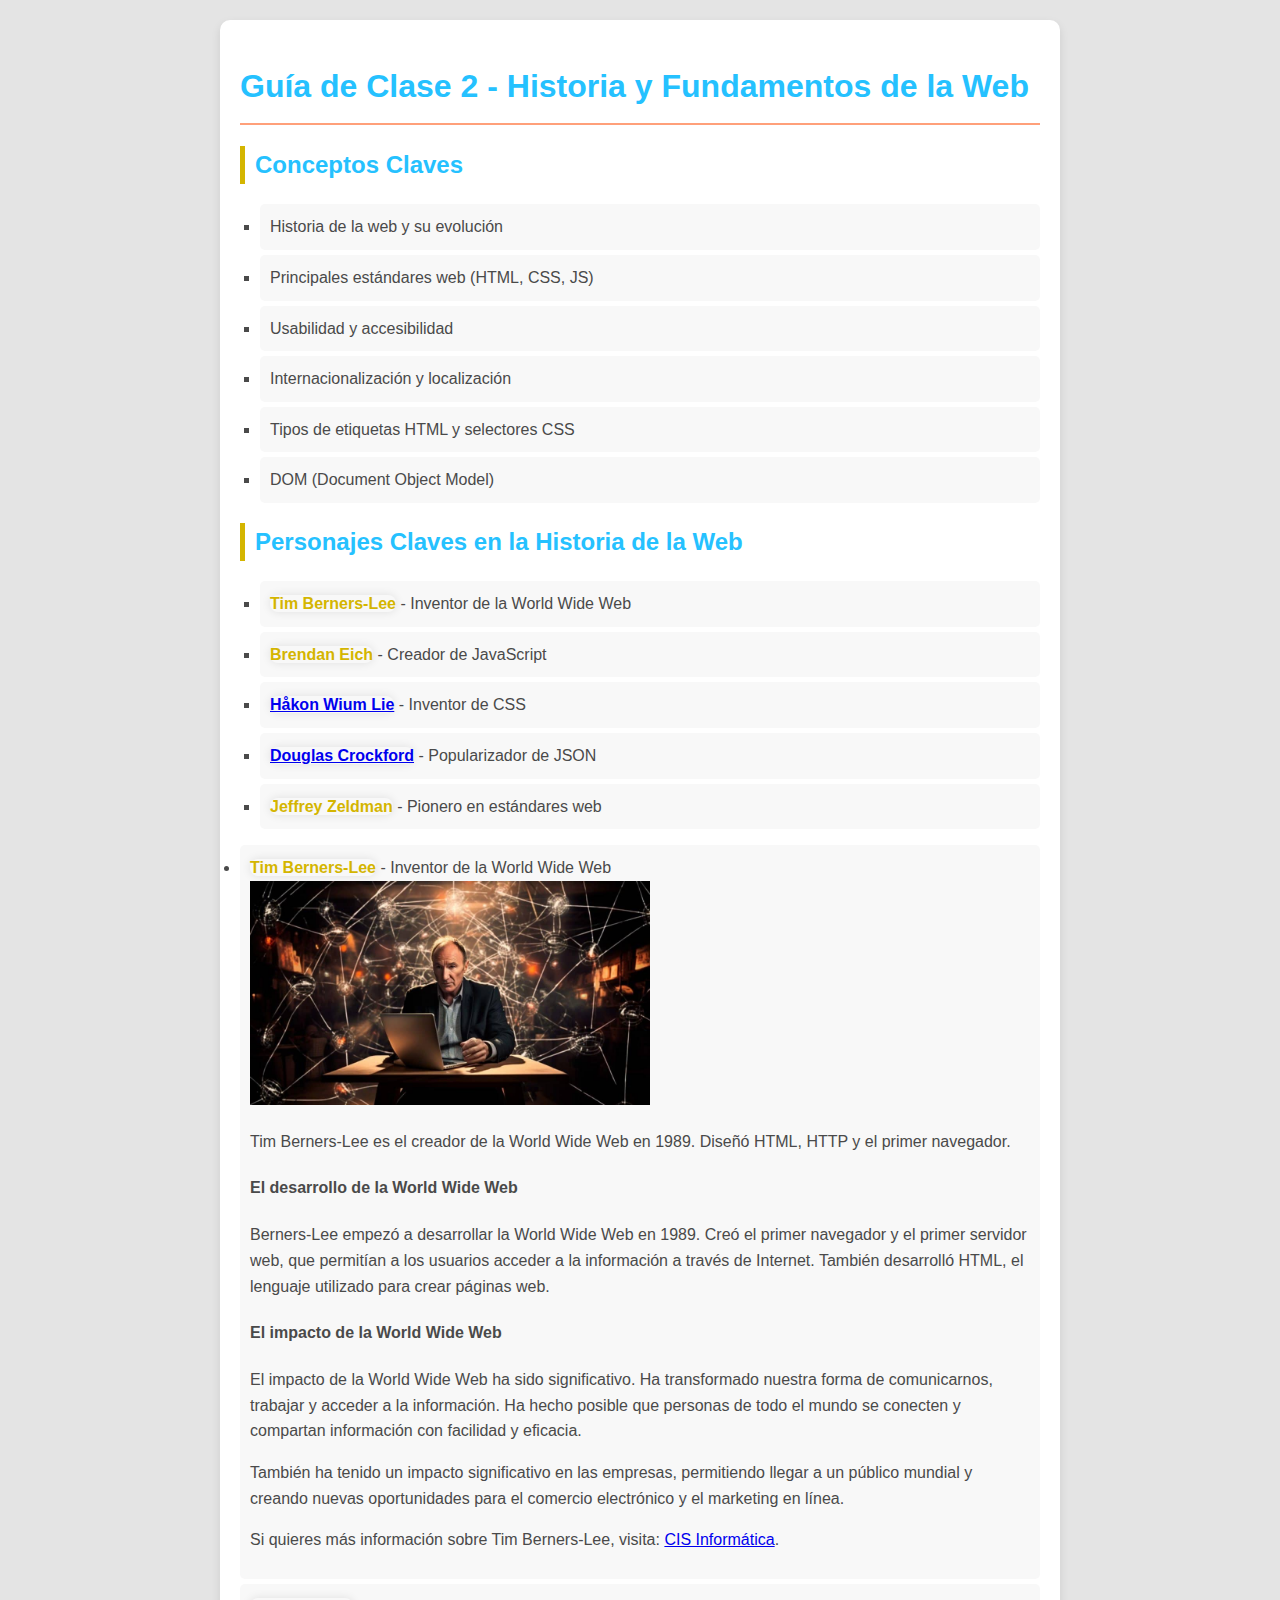
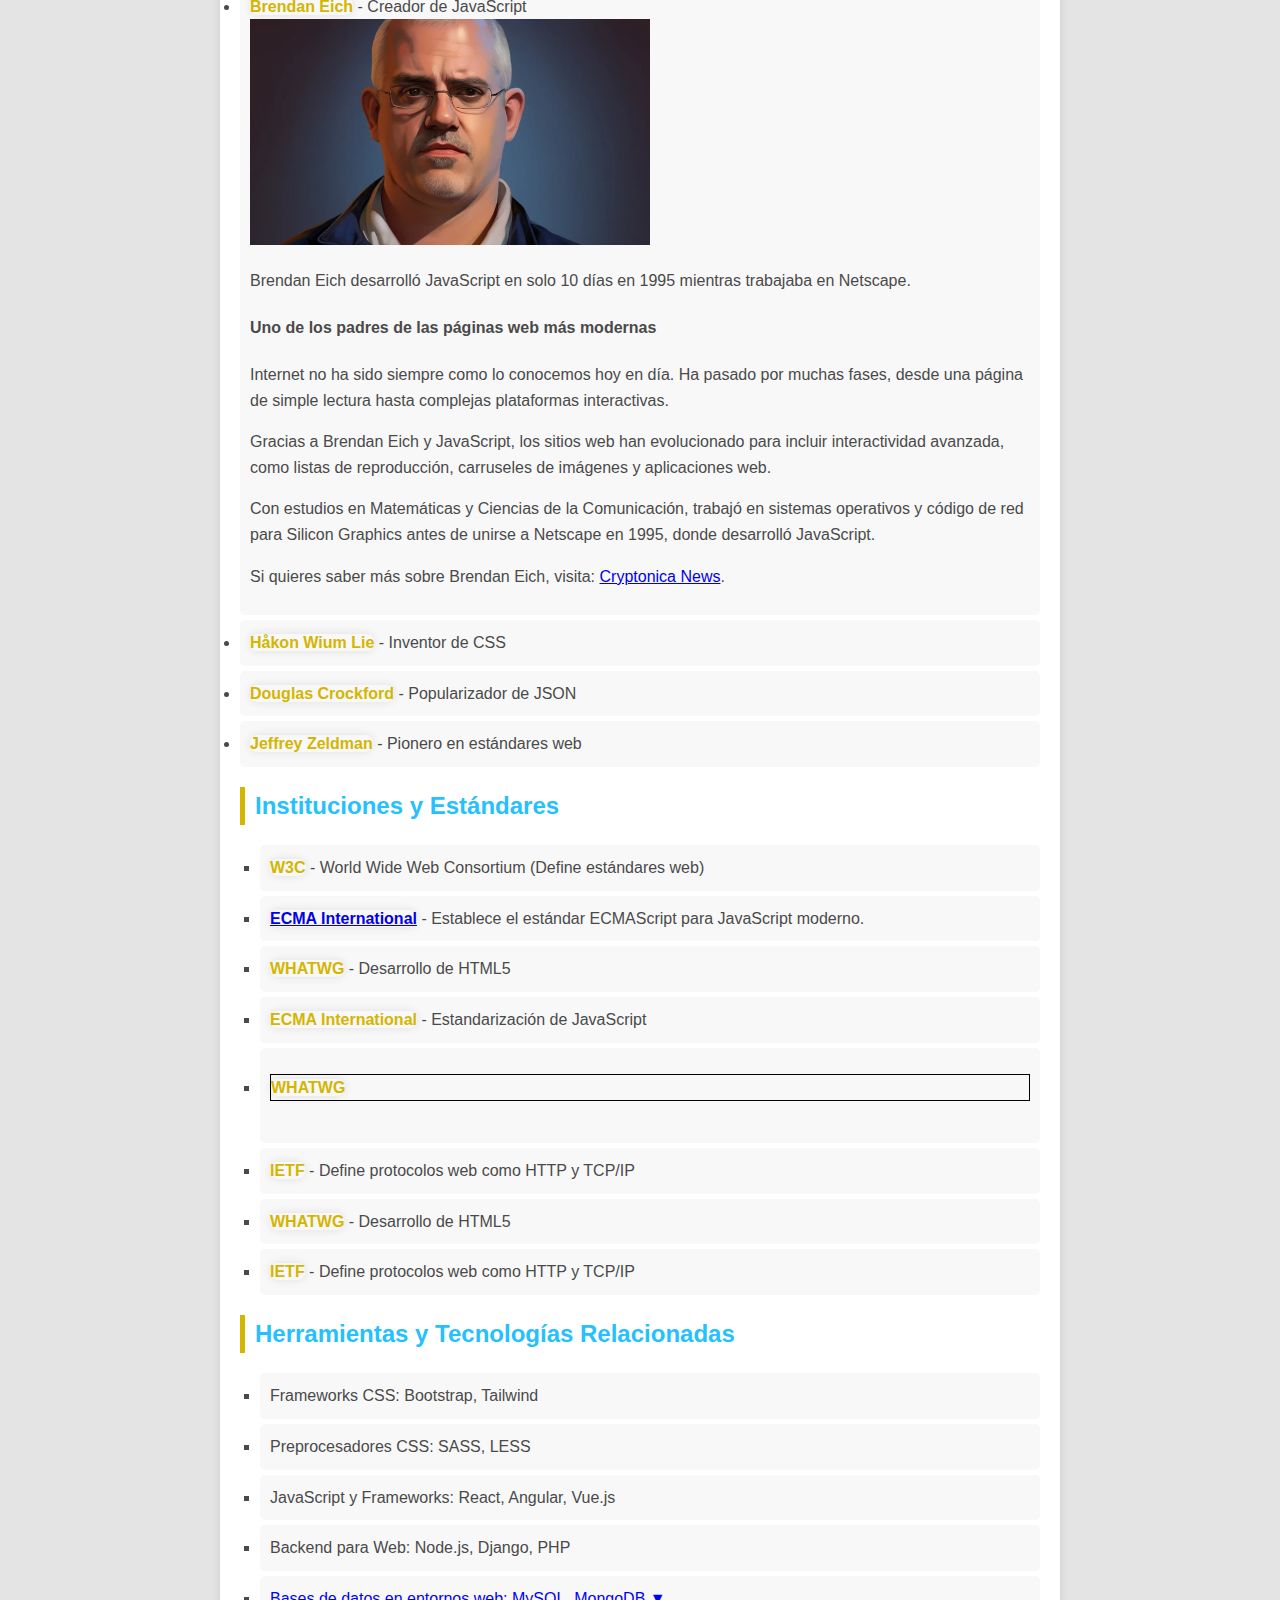
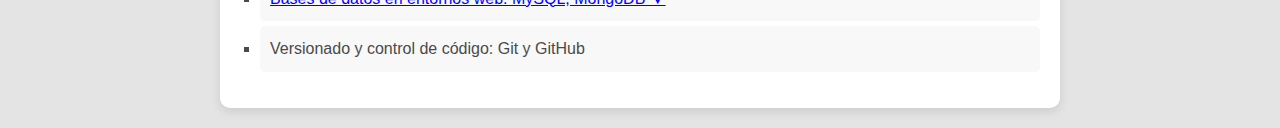
==== index.html @ 880fc6cf "Merge branch 'main' into rama-john" ====
<!DOCTYPE html>
<html lang="es">

<head>
    <meta charset="UTF-8">
    <meta name="viewport" content="width=device-width, initial-scale=1.0">
    <title>Guía de Clase 2 - Historia y Fundamentos de la Web</title>
    <link rel="stylesheet" href="styles.css">
    <script>
        function toggleInfo() {
            var info = document.getElementById("db-info");
            if (info.style.display === "none" || info.style.display === "") {
                info.style.display = "block";
            } else {
                info.style.display = "none";
            }
        }
    </script>
    <style>
        .toggle-button {
            cursor: pointer;
            color: blue;
            text-decoration: underline;
        }
        #db-info {
            display: none;
            margin-top: 10px;
            padding: 10px;
            border: 1px solid #ccc;
            background-color: #f9f9f9;
        }
    </style>
</head>

<body>
    <div class="container">
        <h1>Guía de Clase 2 - Historia y Fundamentos de la Web</h1>


        <h2>Conceptos Claves</h2>
        <ul>
            <li>Historia de la web y su evolución</li>
            <li>Principales estándares web (HTML, CSS, JS)</li>
            <li>Usabilidad y accesibilidad</li>
            <li>Internacionalización y localización</li>
            <li>Tipos de etiquetas HTML y selectores CSS</li>
            <li>DOM (Document Object Model)</li>
        </ul>

        <h2>Personajes Claves en la Historia de la Web</h2>
        <ul>

            <li><strong>Tim Berners-Lee</strong> - Inventor de la World Wide Web</li>
            <li><strong>Brendan Eich</strong> - Creador de JavaScript</li>
            <li><strong><a href="HaakonWiumLie.html">Håkon Wium Lie</a></strong> - Inventor de CSS</li>
            <li><strong><a href="DouglasCrockford.html">Douglas Crockford</a></strong> - Popularizador de JSON</li>
            <li><strong>Jeffrey Zeldman</strong> - Pionero en estándares web</li>
        </ul>

            <li>
                <strong>Tim Berners-Lee</strong> - Inventor de la World Wide Web  
                <br>
                <img src="tim.jpg" alt="Foto de Tim Berners-Lee" width="400">
                <p>Tim Berners-Lee es el creador de la World Wide Web en 1989. Diseñó HTML, HTTP y el primer navegador.</p>
                <h4>El desarrollo de la World Wide Web</h4>
                <p>Berners-Lee empezó a desarrollar la World Wide Web en 1989. Creó el primer navegador y el primer servidor web, que permitían a los usuarios acceder a la información a través de Internet. También desarrolló HTML, el lenguaje utilizado para crear páginas web.</p>
                <h4>El impacto de la World Wide Web</h4>
                <p>El impacto de la World Wide Web ha sido significativo. Ha transformado nuestra forma de comunicarnos, trabajar y acceder a la información. Ha hecho posible que personas de todo el mundo se conecten y compartan información con facilidad y eficacia.</p>
                <p>También ha tenido un impacto significativo en las empresas, permitiendo llegar a un público mundial y creando nuevas oportunidades para el comercio electrónico y el marketing en línea.</p>
                <p>Si quieres más información sobre Tim Berners-Lee, visita: 
                    <a href="https://www.cisinformatica.cat/es/tim-berners-lee-que-invento/#:~:text=Berners%2DLee%20empez%C3%B3%20a%20desarrollar,utilizado%20para%20crear%20p%C3%A1ginas%20web." target="_blank">CIS Informática</a>.
                </p>
            </li>
            
            <li>
                <strong>Brendan Eich</strong> - Creador de JavaScript  
                <br>
                <img src="Brendan.webp" alt="Foto de Brendan Eich" width="400">
                <p>Brendan Eich desarrolló JavaScript en solo 10 días en 1995 mientras trabajaba en Netscape.</p>
                <h4>Uno de los padres de las páginas web más modernas</h4>
                <p>Internet no ha sido siempre como lo conocemos hoy en día. Ha pasado por muchas fases, desde una página de simple lectura hasta complejas plataformas interactivas.</p>
                <p>Gracias a Brendan Eich y JavaScript, los sitios web han evolucionado para incluir interactividad avanzada, como listas de reproducción, carruseles de imágenes y aplicaciones web.</p>
                <p>Con estudios en Matemáticas y Ciencias de la Comunicación, trabajó en sistemas operativos y código de red para Silicon Graphics antes de unirse a Netscape en 1995, donde desarrolló JavaScript.</p>
                <p>Si quieres saber más sobre Brendan Eich, visita: 
                    <a href="https://cryptonica.news/es/people/eich-brendan" target="_blank">Cryptonica News</a>.
                </p>
            </li>
            
            <li><strong>Håkon Wium Lie</strong> - Inventor de CSS</li>
            <li><strong>Douglas Crockford</strong> - Popularizador de JSON</li>
            <li><strong>Jeffrey Zeldman</strong> - Pionero en estándares web</li>
        </ul>
        
        
        <h2>Instituciones y Estándares</h2>
        <ul>
            <li><strong>W3C</strong> - World Wide Web Consortium (Define estándares web)</li>

            <li>
                <strong><a href="EcmaInternational.html" target="_blank">ECMA International</a></strong> - Establece el estándar ECMAScript para JavaScript moderno.
            </li>
            <li><strong>WHATWG</strong> - Desarrollo de HTML5</li>

            <li><strong>ECMA International</strong> - Estandarización de JavaScript</li>

            <li>
                <p class="title"><strong>WHATWG</strong></p>
                <p class="content">
                    The Web Hypertext Application Technology Working Group (WHATWG) is a community of people interested in evolving HTML and related technologies. The WHATWG was founded by individuals from Apple Inc., the Mozilla Foundation and Opera Software, leading web browser vendors in 2004.[2][3]
                    WHATWG is responsible for maintaining multiple web-related technical standards, including the specifications for the HyperText Markup Language (HTML) and the Document Object Model (DOM).[4][5] The central organizational membership and control of WHATWG – its "Steering Group" – consists of Apple, Mozilla, Google, and Microsoft. WHATWG community members work with the editor of the specifications to ensure correct implementation.[6]
                    <a href="https://en.wikipedia.org/wiki/WHATWG">Para mas informacion ingrese aqui</a>
                </p>
            </li>

            <li><strong>IETF</strong> - Define protocolos web como HTTP y TCP/IP</li>
            <li><strong>WHATWG</strong> - Desarrollo de HTML5</li>
            <li><a href="IETF_Ale_Rojas.html"></a><strong>IETF</strong> - Define protocolos web como HTTP y TCP/IP</li>

        </ul>

        <h2>Herramientas y Tecnologías Relacionadas</h2>
        <ul>
            <li>Frameworks CSS: Bootstrap, Tailwind</li>
            <li>Preprocesadores CSS: SASS, LESS</li>
            <li>JavaScript y Frameworks: React, Angular, Vue.js</li>
            <li>Backend para Web: Node.js, Django, PHP</li>
            <li>
                <span class="toggle-button" onclick="toggleInfo()">Bases de datos en entornos web: MySQL, MongoDB ▼</span>
                <div id="db-info">
                    <p><strong>MySQL:</strong> Sistema de gestión de bases de datos relacional. Más información en: <a href="https://es.wikipedia.org/wiki/Base_de_datos_relacional" target="_blank">MySQL</a></p>
                    <p><strong>MongoDB:</strong> Base de datos NoSQL orientada a documentos. Más información en: <a href="https://es.wikipedia.org/wiki/NoSQL" target="_blank">MongoDB</a></p>
                </div>
            </li>
            <li>Versionado y control de código: Git y GitHub</li>
        </ul>
    </div>
    <script src="index.js"></script>
</body>

</html>
---- styles.css ----
:root {
    --primary-color: #25c1ff; 
    --secondary-color: #FFA07A; 
    --background-color: #e4e4e4; 
    --text-color: #4A4A4A; 
    --accent-color: #d4b500;
}

body {
    font-family: 'Arial', sans-serif;
    background-color: var(--background-color);
    color: var(--text-color);
    margin: 0;
    padding: 0;
    line-height: 1.6;

}

=======
    margin: 20px;
    padding: 20px;
    background-color: #f4f4f4;
    text-align: center;
}

h1, h2, h3 {
    color: #333;
    transition: color 0.3s ease-in-out;
}

h2:hover {
    color: #007BFF;
}

.container {
    max-width: 800px;
    margin: 20px auto;
    padding: 20px;

    background: white;
    border-radius: 10px;
    box-shadow: 0 4px 10px rgba(0, 0, 0, 0.1);
}

h1, h2 {
    color: var(--primary-color);
}

h1 {
    border-bottom: 2px solid var(--secondary-color);
    padding-bottom: 10px;
}

h2 {
    margin-top: 20px;
    border-left: 5px solid var(--accent-color);
    padding-left: 10px;
}

ul {
    list-style-type: none;
    padding: 0;
}

li {
    background: #f8f8f8;
    margin: 5px 0;
    padding: 10px;
    border-radius: 5px;
    transition: background 0.3s;
}

li:hover {
    background: var(--primary-color);
    color: white;
}

strong {
    color: var(--accent-color);
    border-radius: 8px;
    box-shadow: 0 0 10px rgba(0, 0, 0, 0.1);
    text-align: left;
}

ul {
    list-style-type: square;
    padding-left: 20px;
}

code {
    background: #eaeaea;
    padding: 2px 5px;
    border-radius: 3px;
}


.title {
    border: 1px solid black;
}

.content {
    max-height: 0;
    transition: max-height 0.15s ease-out;
    overflow: hidden;
}

.title:hover .content {
    max-height: 500px;
    transition: max-height 0.25s ease-in;
}
=======
img {
    max-width: 100%;
    height: auto;
    border-radius: 8px;
    transition: transform 0.3s ease-in-out;
}

img:hover {
    transform: scale(1.1);
}

button {
    background-color: #007BFF;
    color: white;
    border: none;
    padding: 10px 15px;
    border-radius: 5px;
    cursor: pointer;
    transition: background-color 0.3s;
}

button:hover {
    background-color: #0056b3;
}
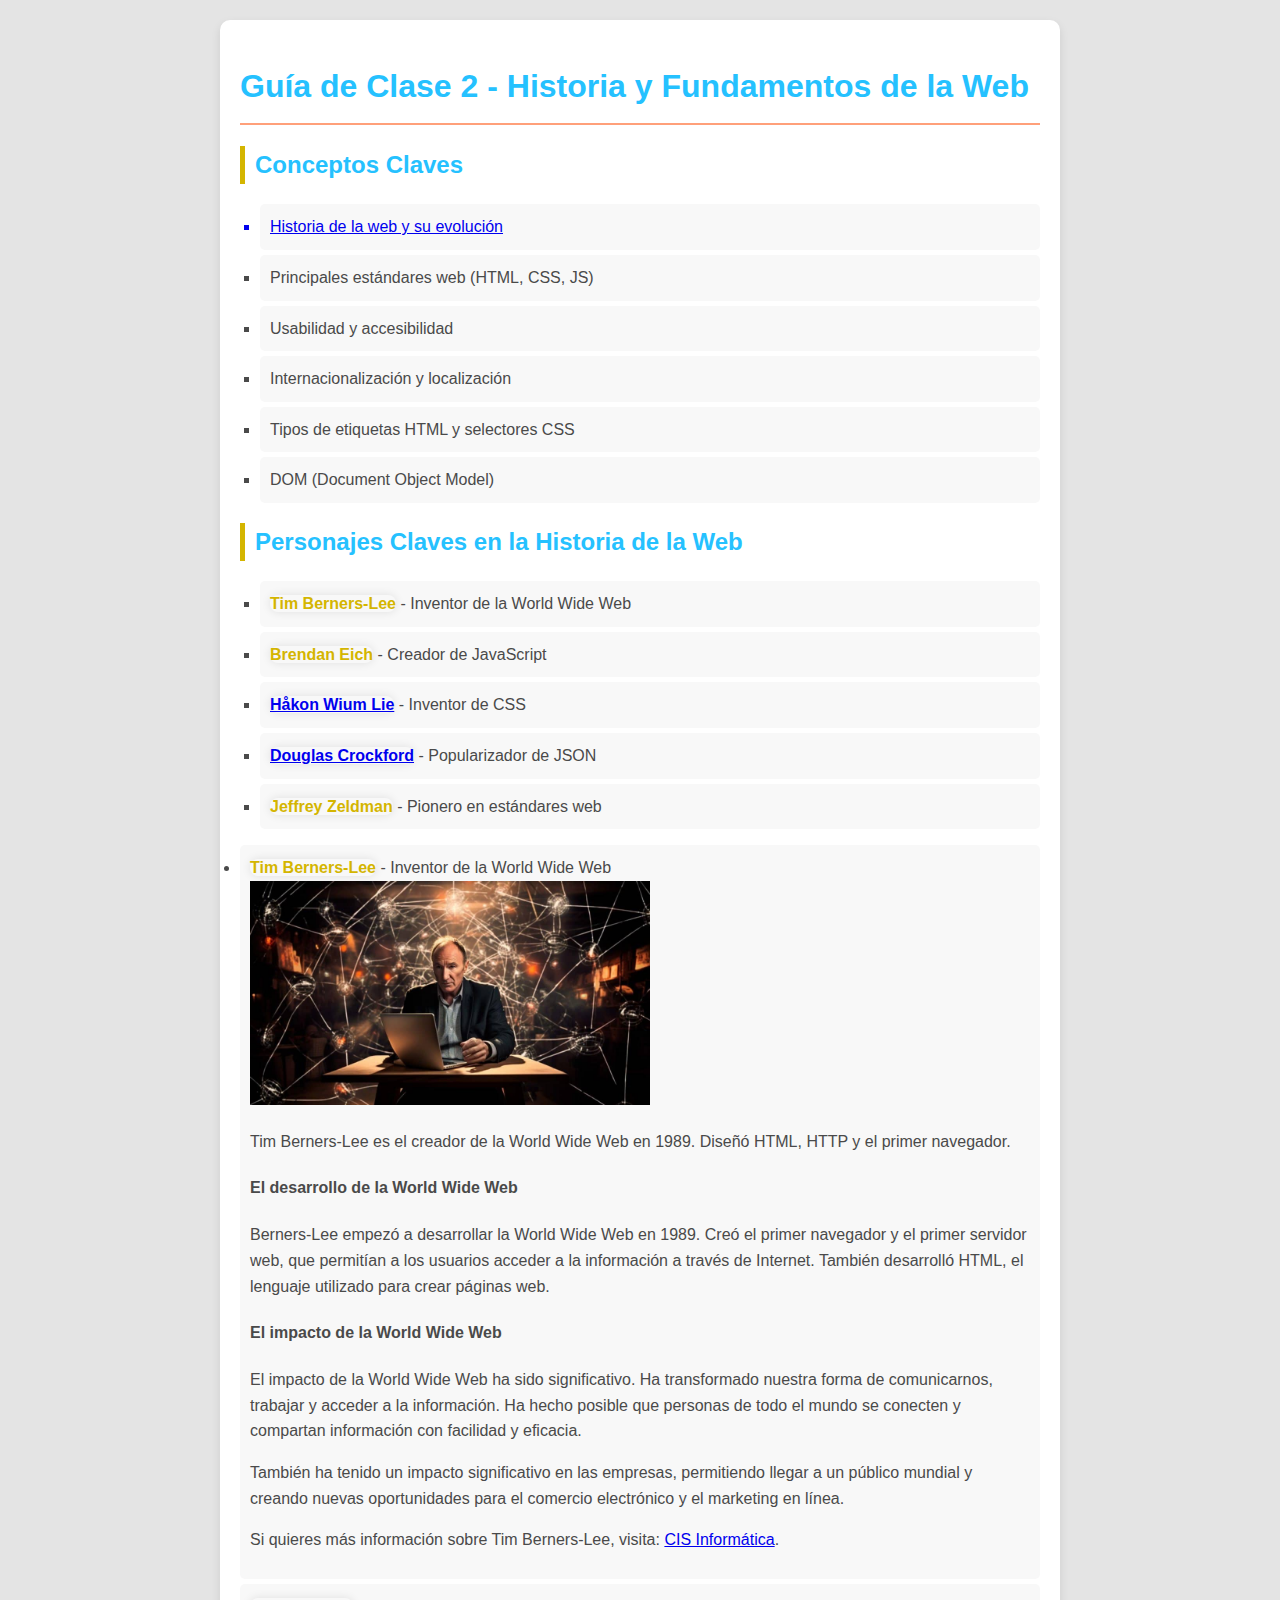
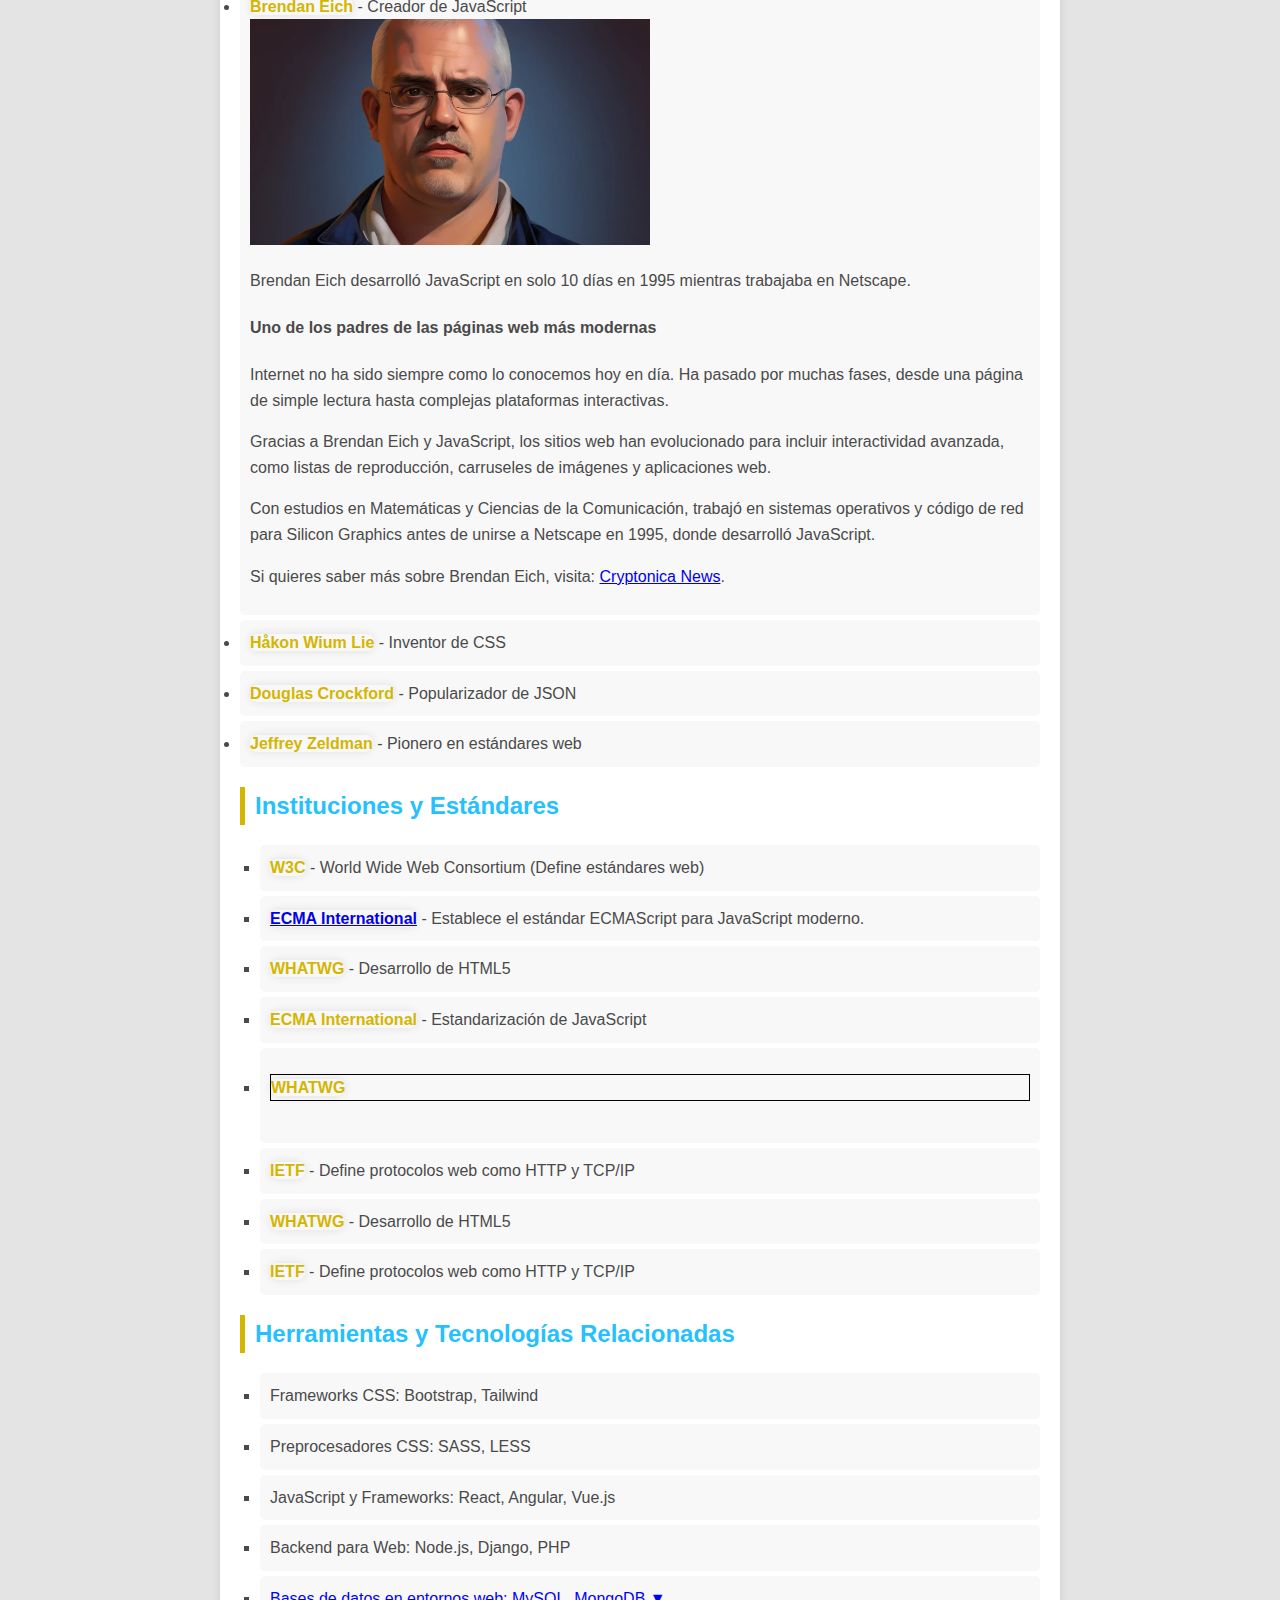
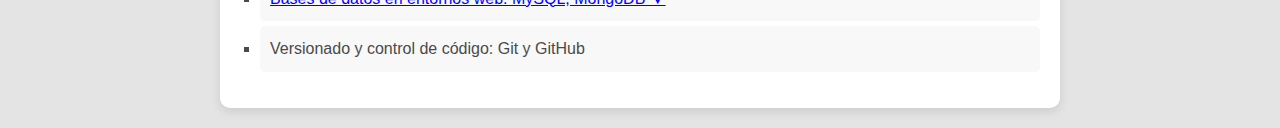
==== commit 1e1274de: "Merge pull request #11 from PW1-2025/jgbranch" ====
--- a/index.html
+++ b/index.html
@@ -39,7 +39,7 @@
 
         <h2>Conceptos Claves</h2>
         <ul>
-            <li>Historia de la web y su evolución</li>
+            <a href="./historia-web.html"><li>Historia de la web y su evolución</li></a>
             <li>Principales estándares web (HTML, CSS, JS)</li>
             <li>Usabilidad y accesibilidad</li>
             <li>Internacionalización y localización</li>
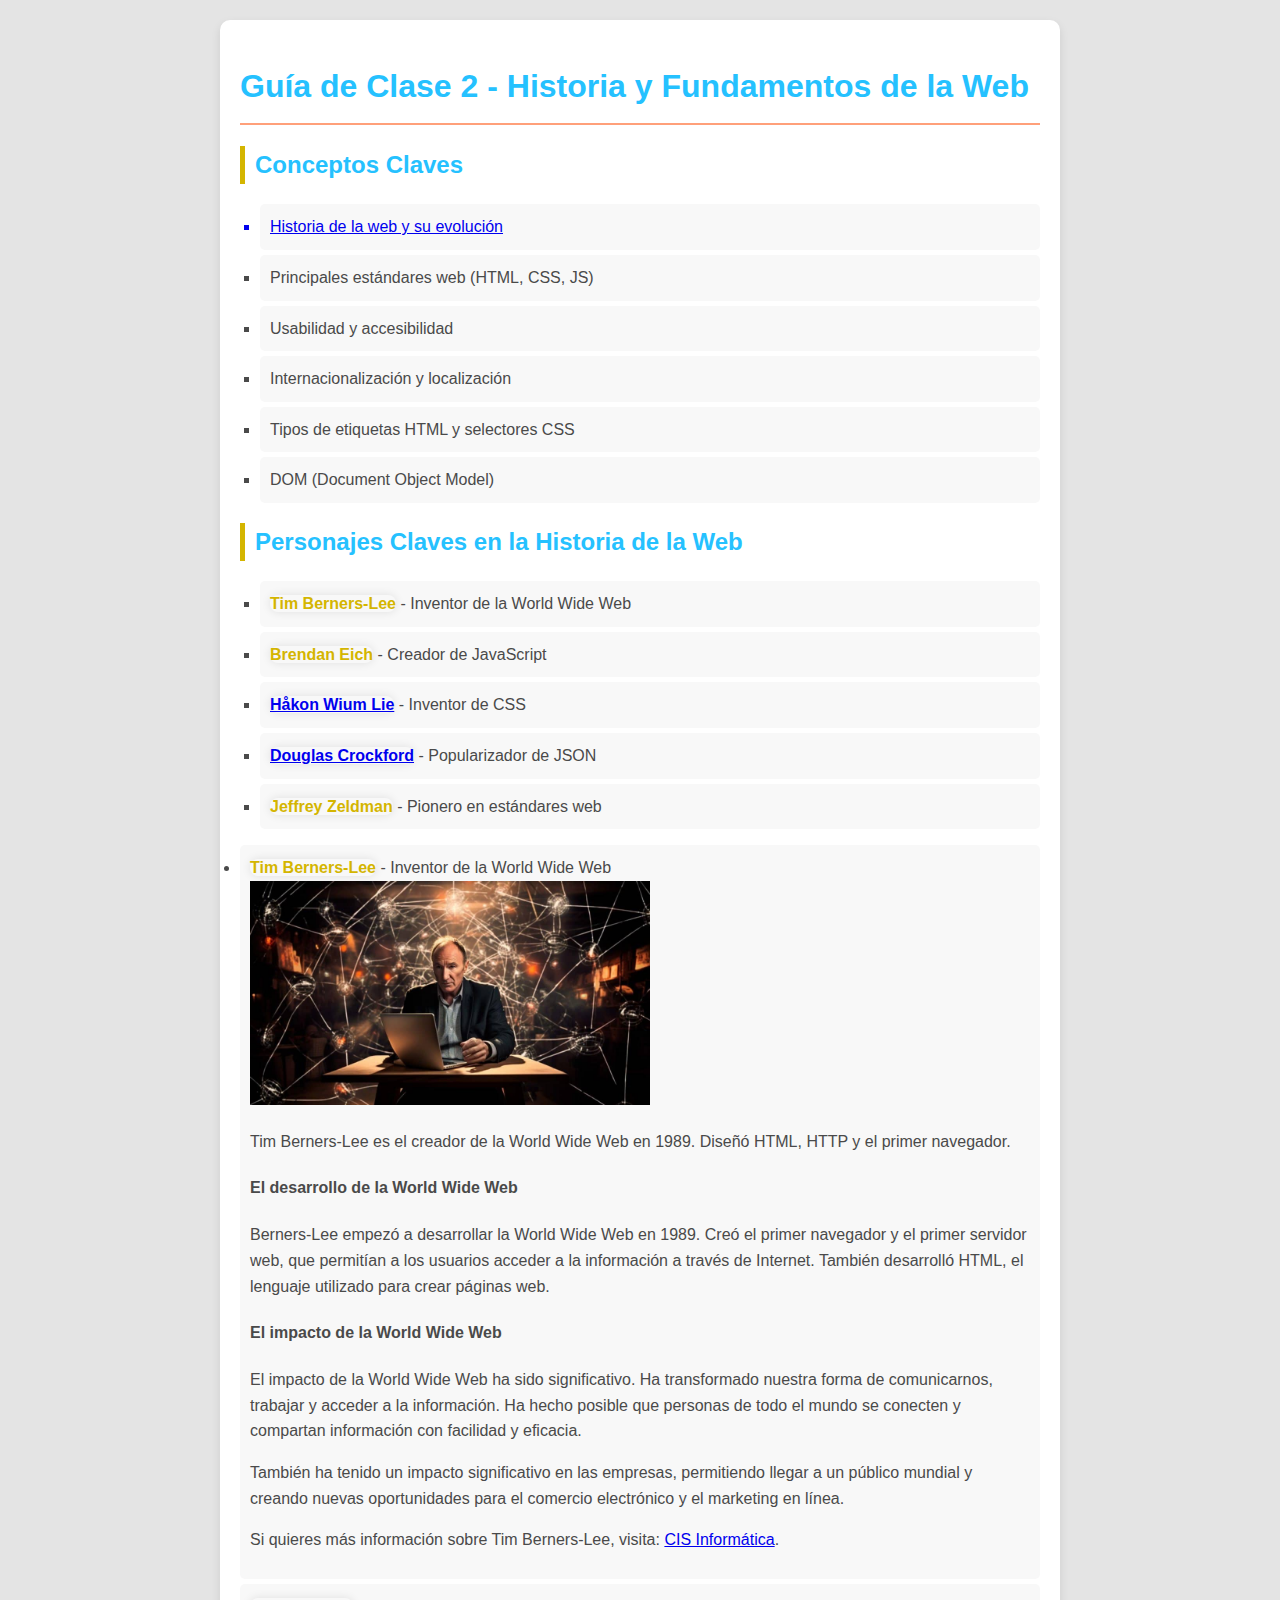
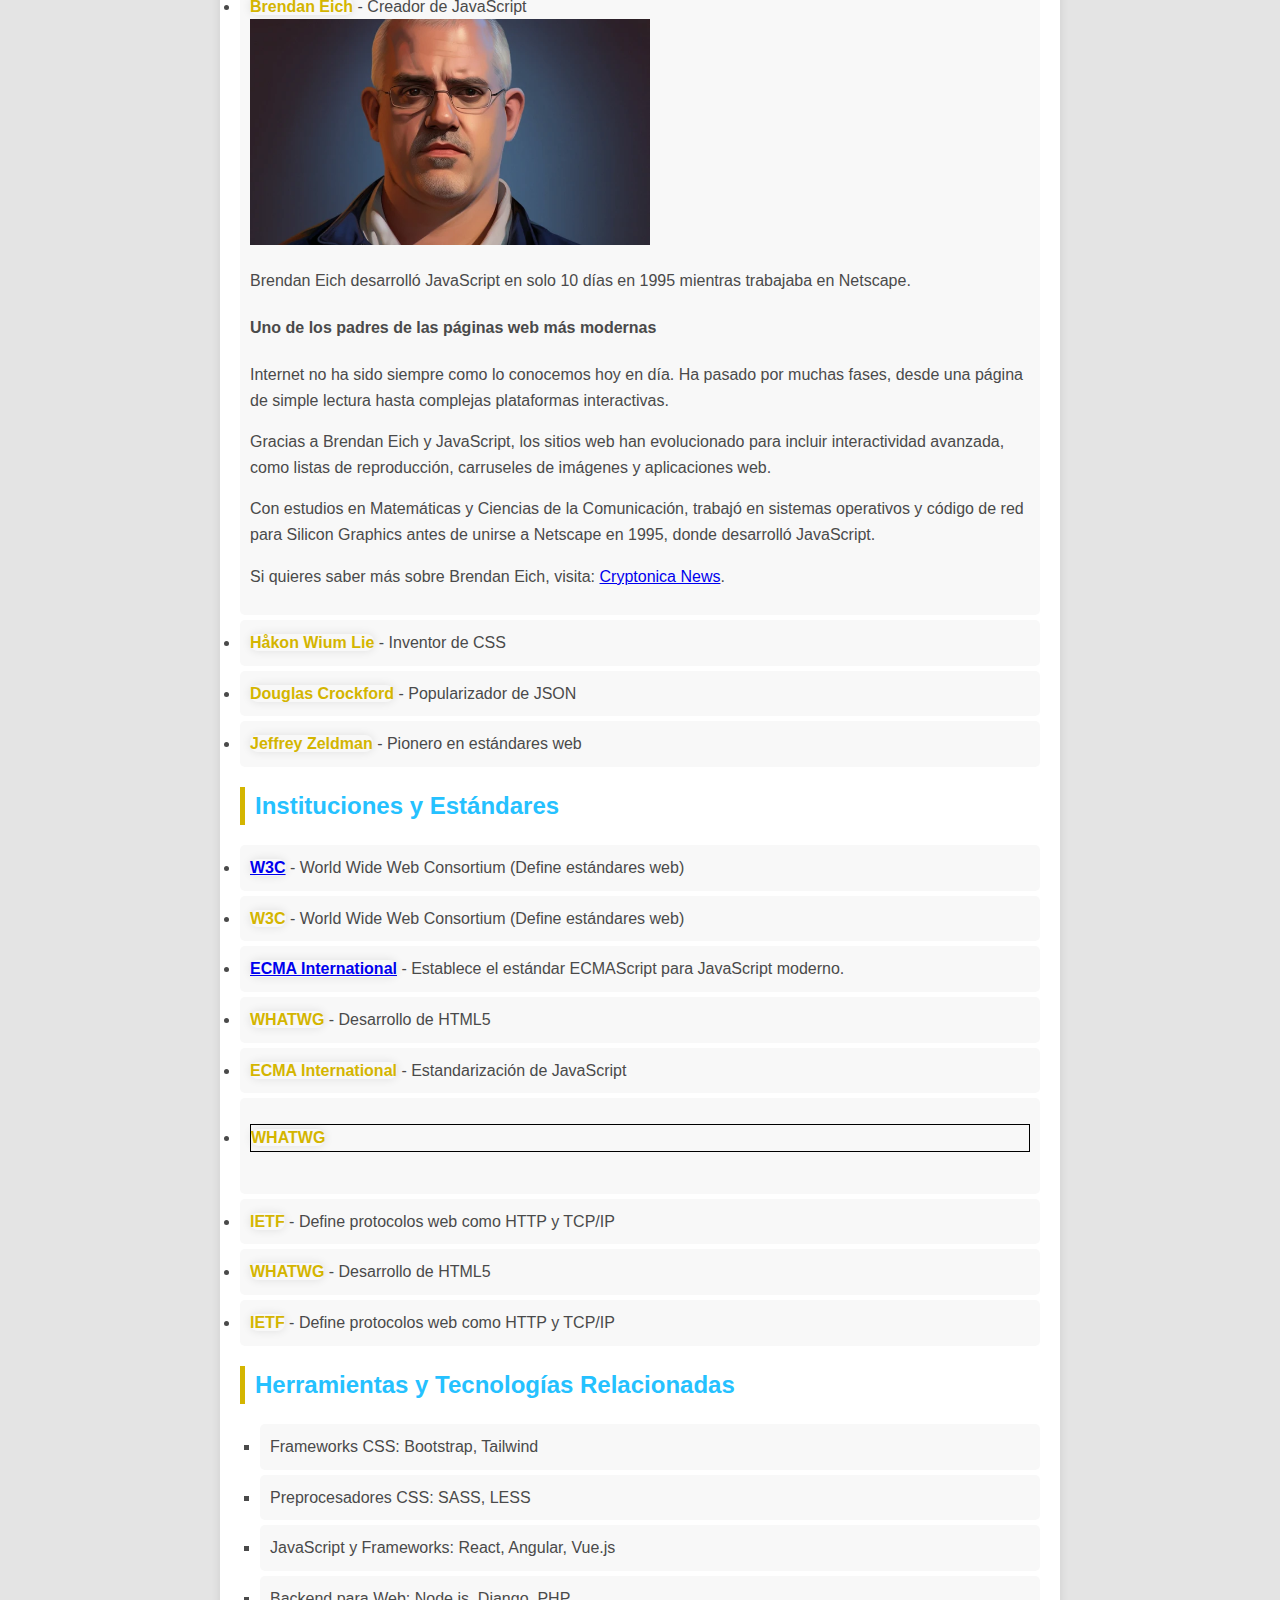
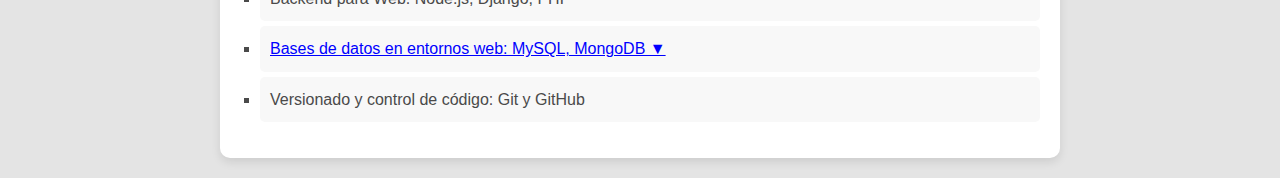
==== commit 0aa51719: "Merge branch 'main' into mejora_wilsonw3c" ====
--- a/index.html
+++ b/index.html
@@ -93,13 +93,16 @@
         
         
         <h2>Instituciones y Estándares</h2>
-        <ul>
+
+            <li><strong><a href="wilson.html" target="_blank">W3C</a></strong> - World Wide Web Consortium (Define estándares web)</li>
+
             <li><strong>W3C</strong> - World Wide Web Consortium (Define estándares web)</li>
 
             <li>
                 <strong><a href="EcmaInternational.html" target="_blank">ECMA International</a></strong> - Establece el estándar ECMAScript para JavaScript moderno.
             </li>
             <li><strong>WHATWG</strong> - Desarrollo de HTML5</li>
+
 
             <li><strong>ECMA International</strong> - Estandarización de JavaScript</li>
 
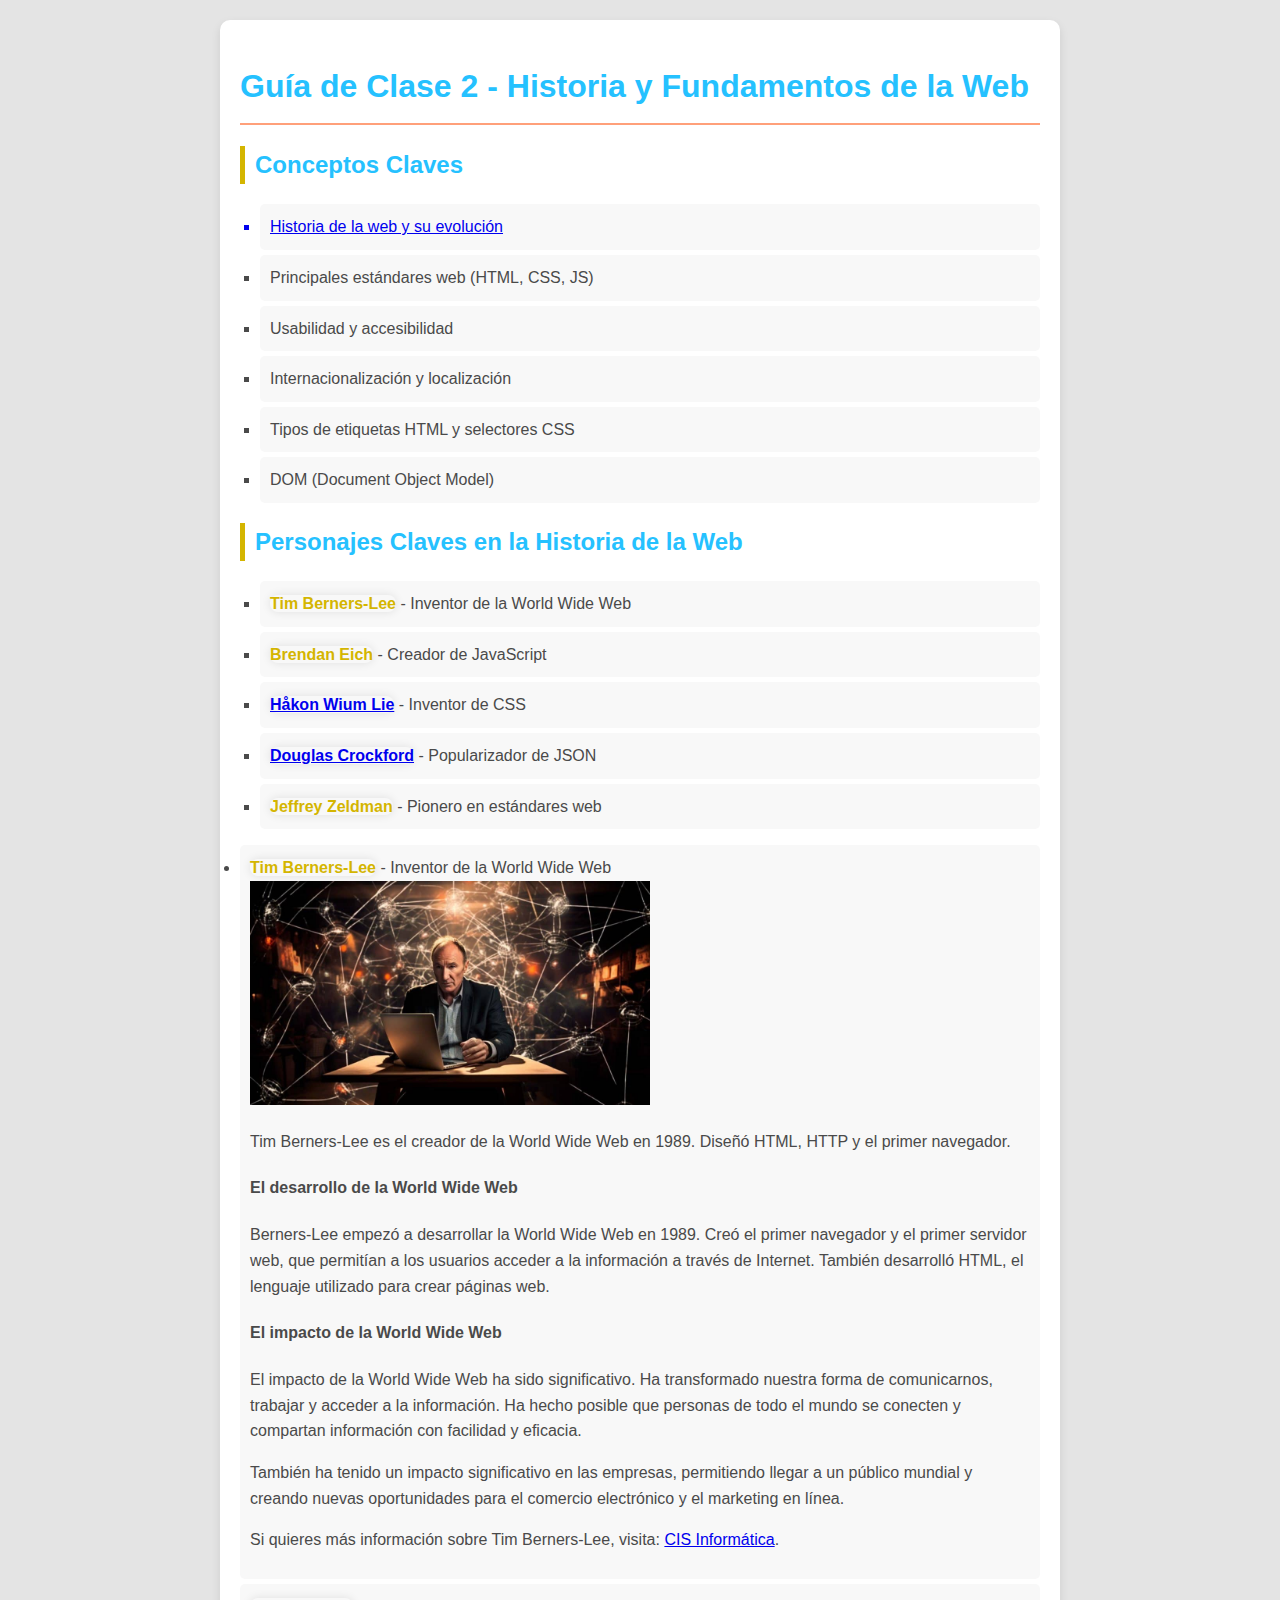
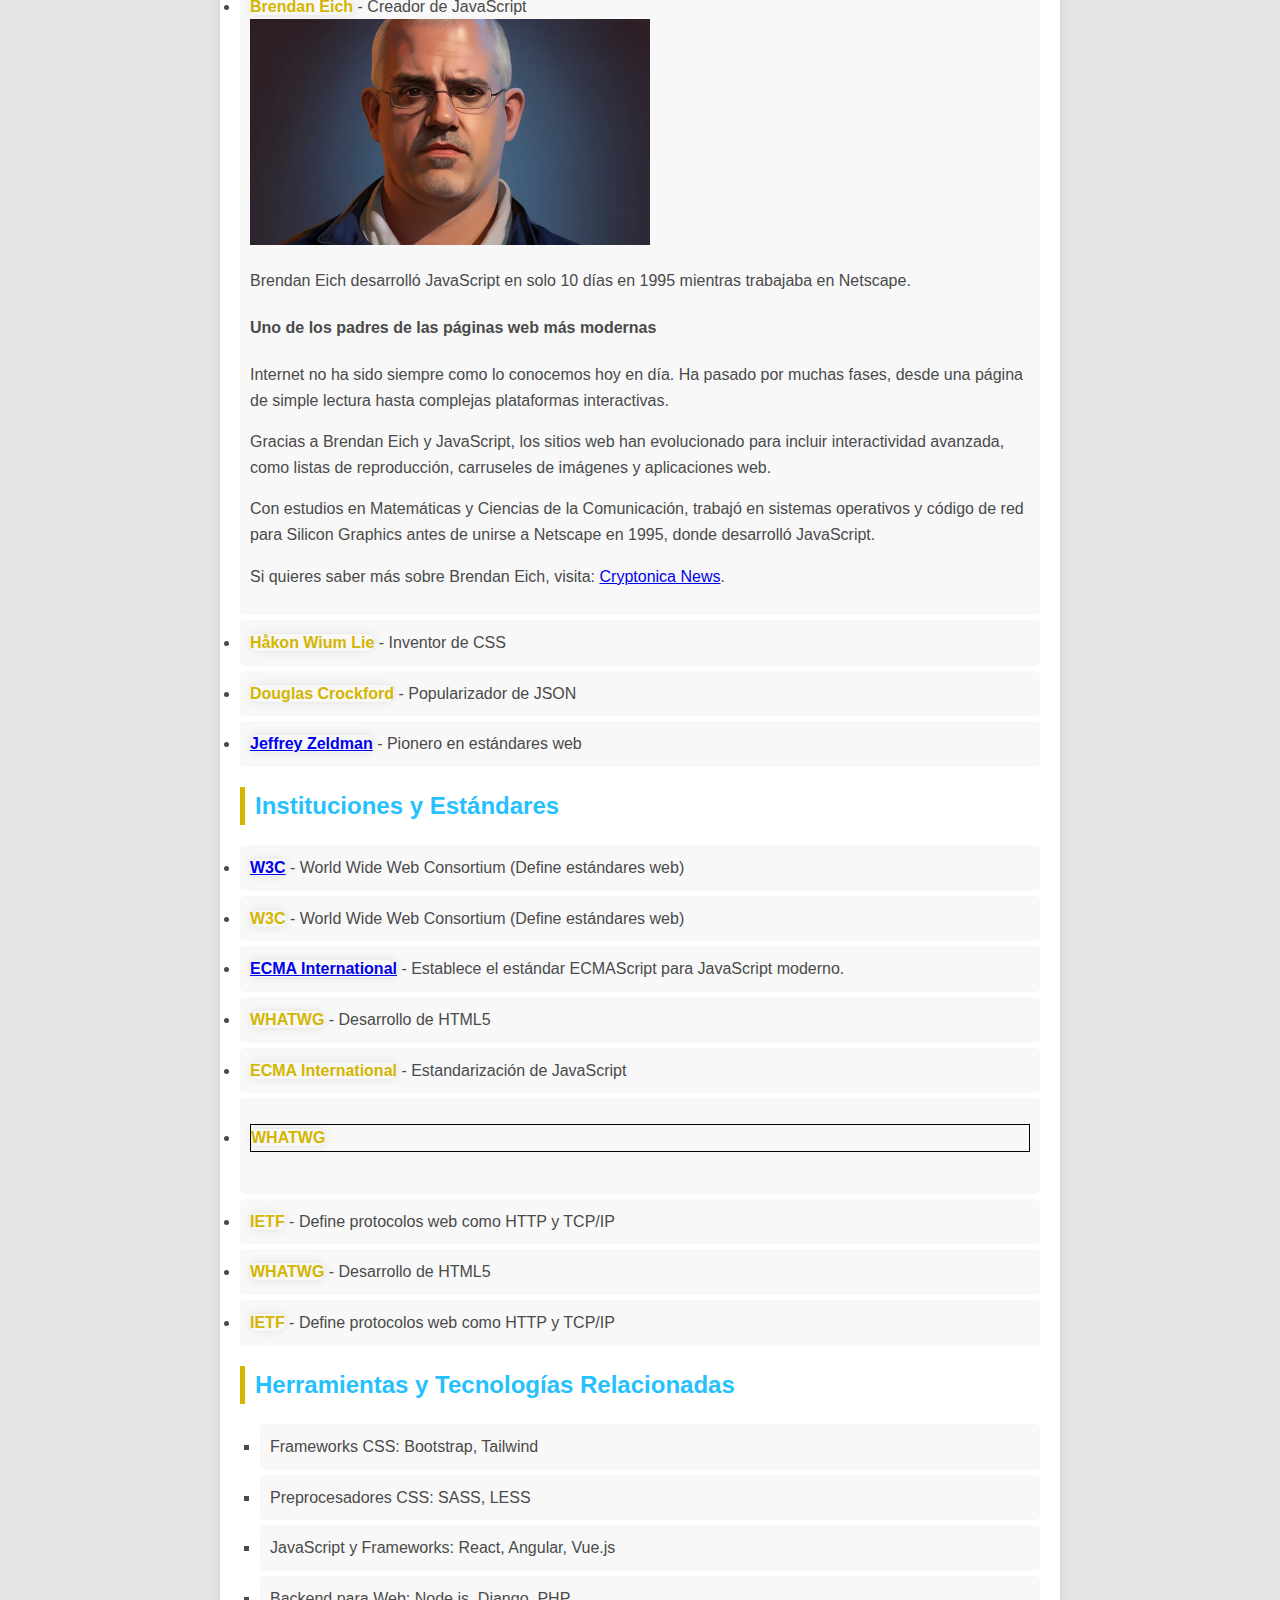
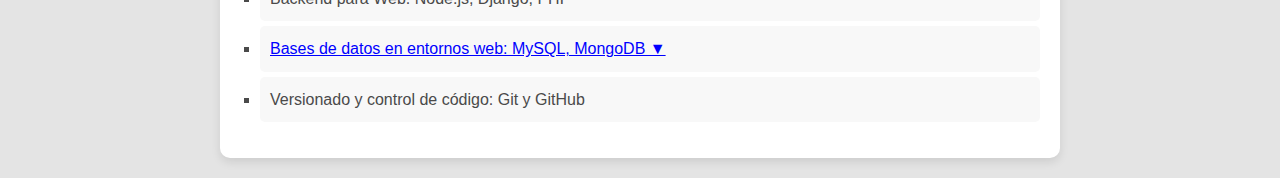
==== commit 8d17baf9: "Merge pull request #16 from PW1-2025/mejora-css" ====
--- a/index.html
+++ b/index.html
@@ -88,7 +88,8 @@
             
             <li><strong>Håkon Wium Lie</strong> - Inventor de CSS</li>
             <li><strong>Douglas Crockford</strong> - Popularizador de JSON</li>
-            <li><strong>Jeffrey Zeldman</strong> - Pionero en estándares web</li>
+            <li><strong><a href="jeffrey-zeldman.html">Jeffrey Zeldman</a></strong> - Pionero en estándares web</li>
+
         </ul>
         
         
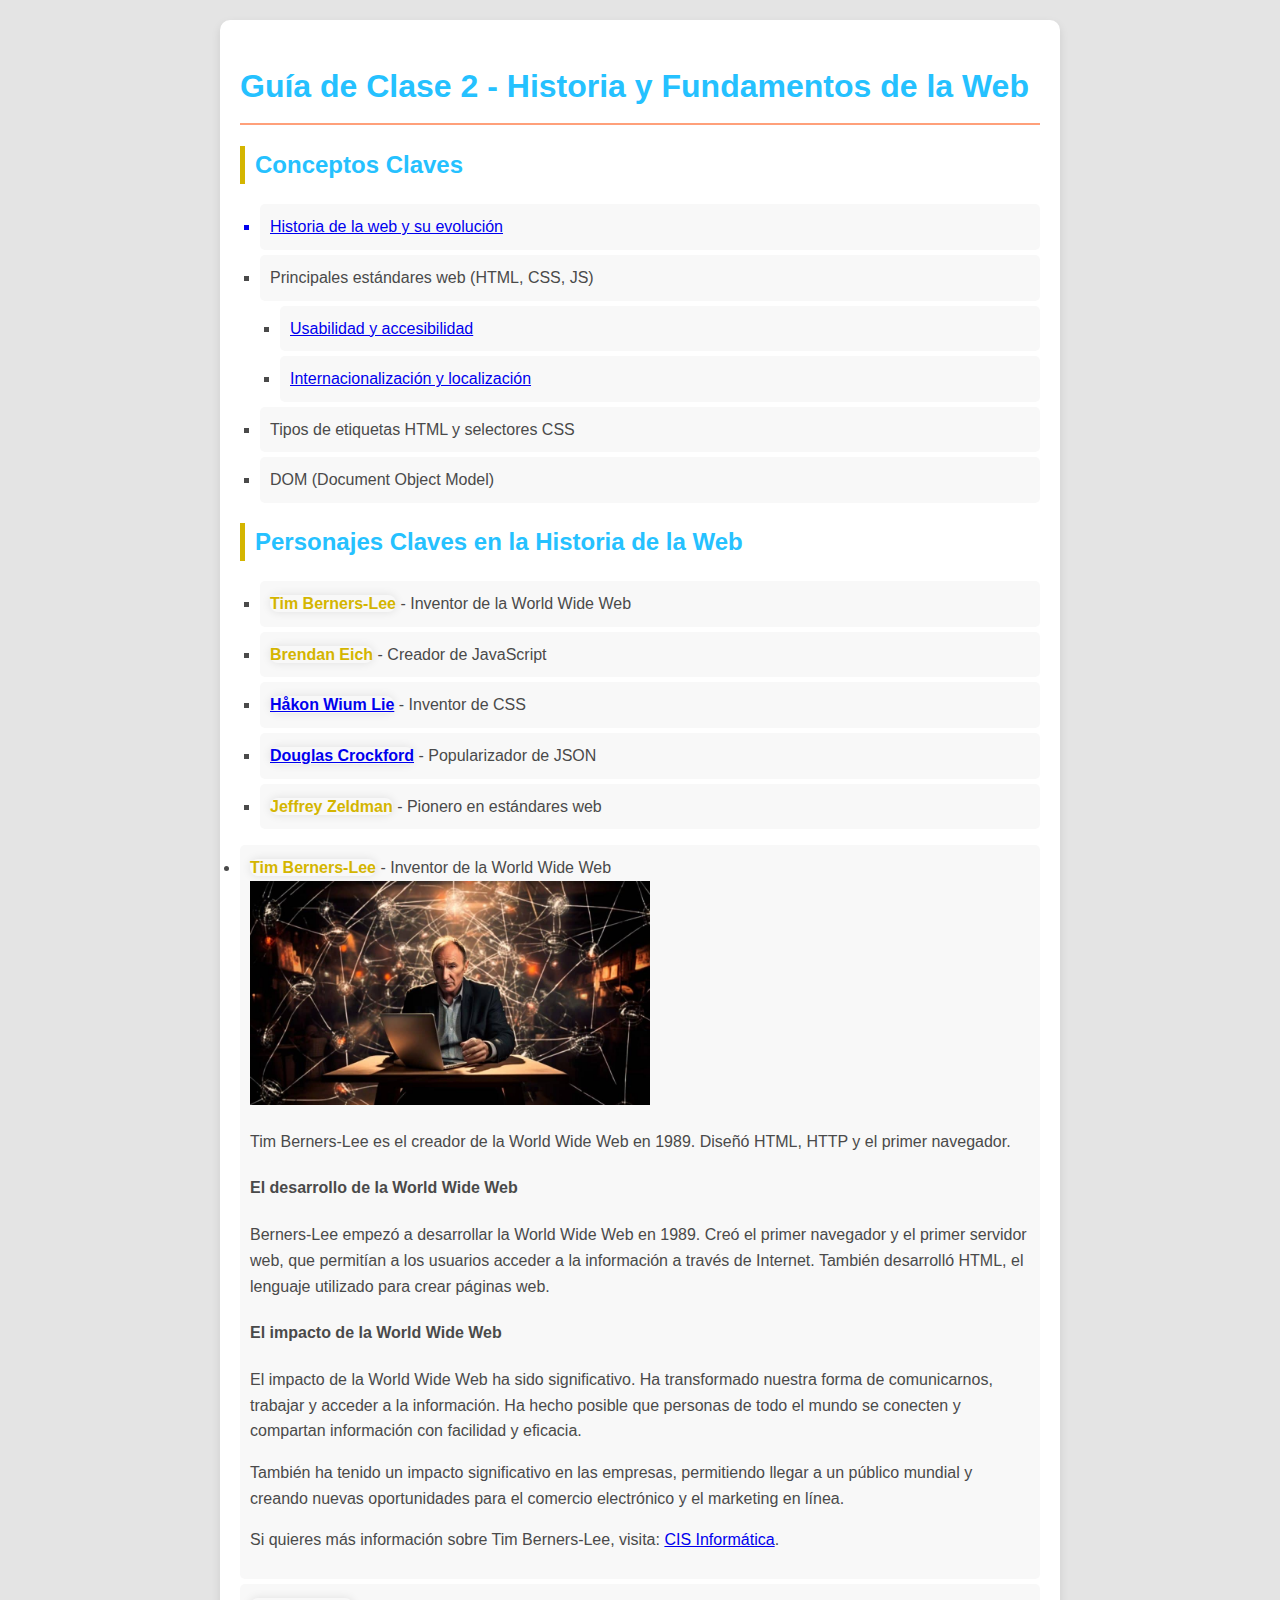
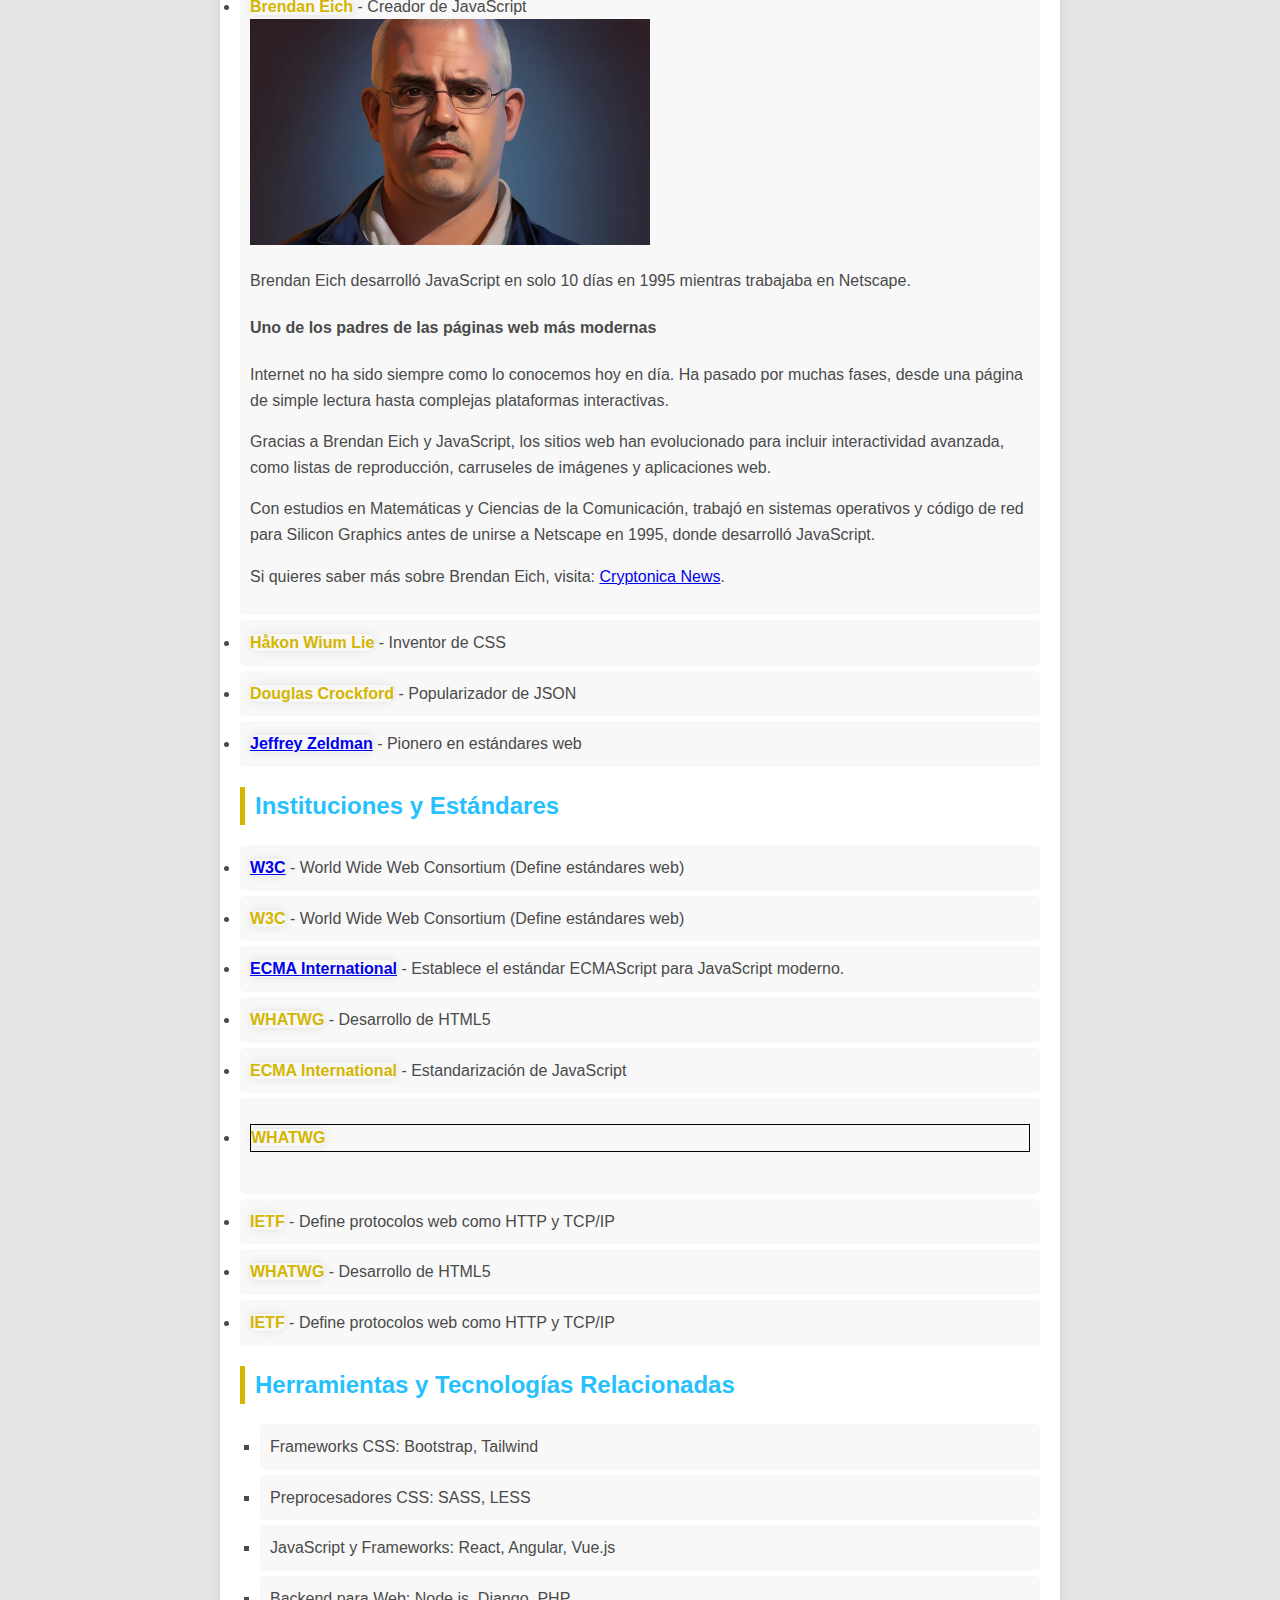
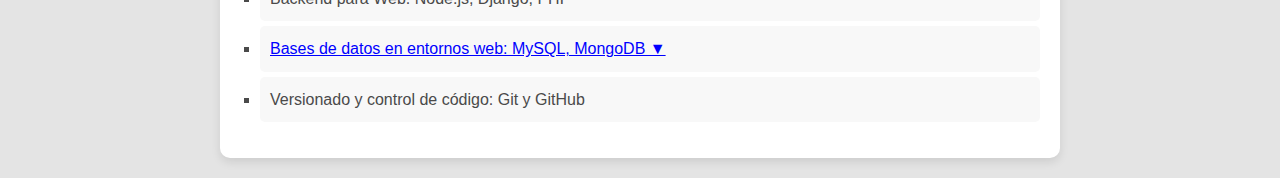
==== commit 6d667196: "Merge pull request #17 from mateodelariva/mateodelariva" ====
--- a/index.html
+++ b/index.html
@@ -41,8 +41,8 @@
         <ul>
             <a href="./historia-web.html"><li>Historia de la web y su evolución</li></a>
             <li>Principales estándares web (HTML, CSS, JS)</li>
-            <li>Usabilidad y accesibilidad</li>
-            <li>Internacionalización y localización</li>
+            <ul><li><a href="usabilidad-accesibilidad.html">Usabilidad y accesibilidad</a></li></ul>
+            <ul><li><a href="internacionalizacion-localizacion.html">Internacionalización y localización</a></li></ul>
             <li>Tipos de etiquetas HTML y selectores CSS</li>
             <li>DOM (Document Object Model)</li>
         </ul>
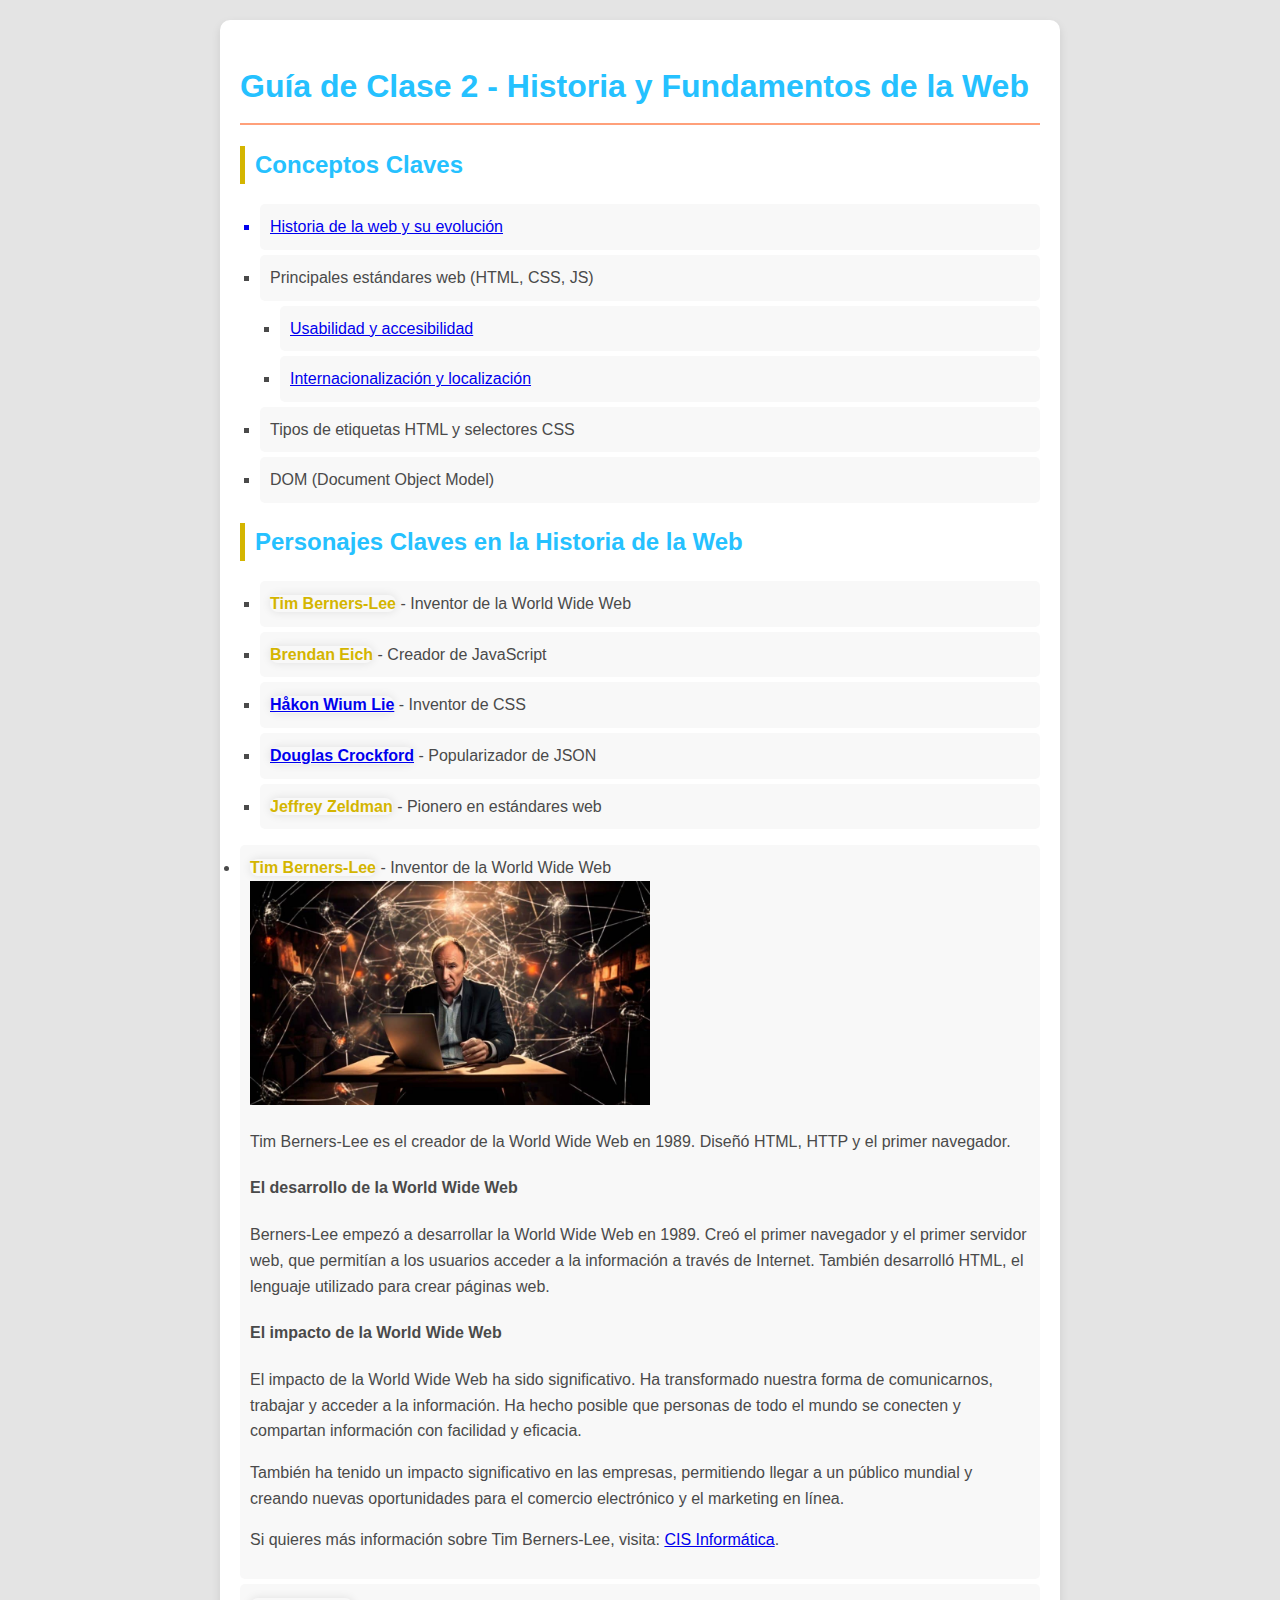
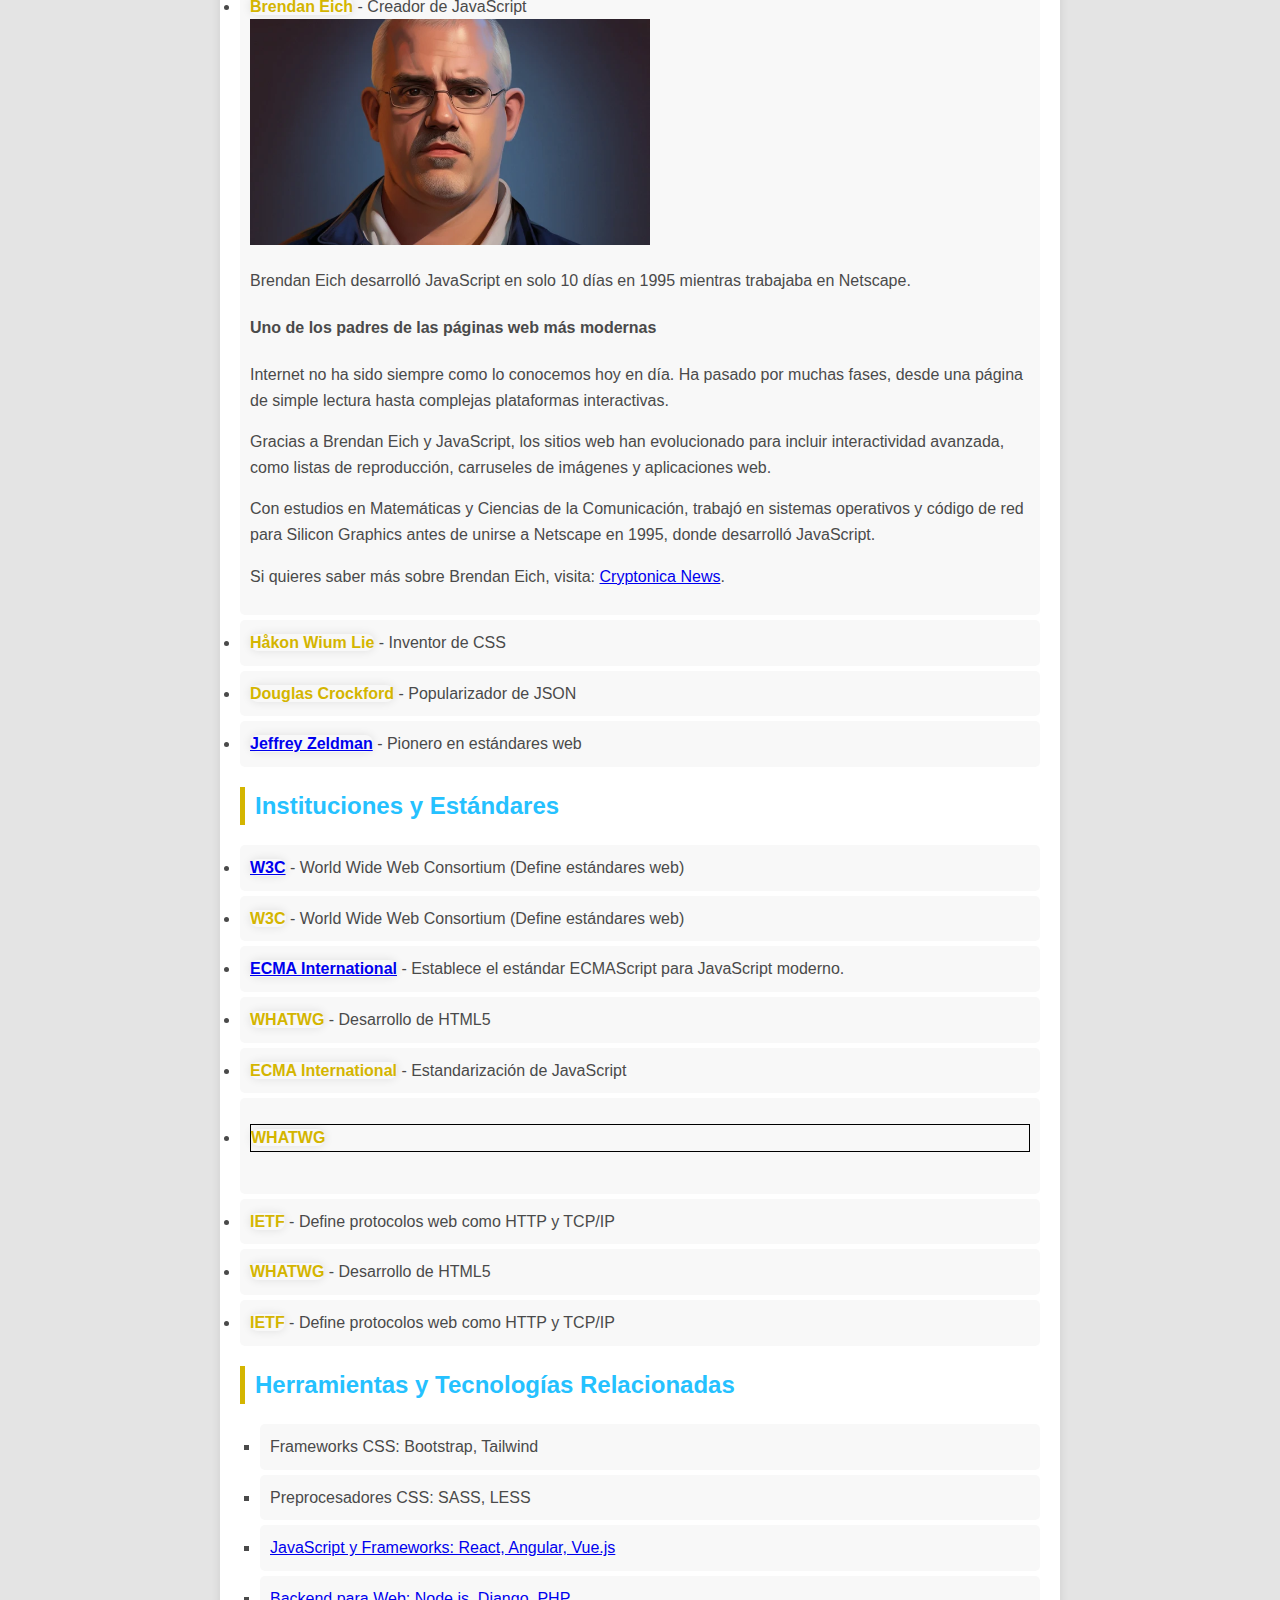
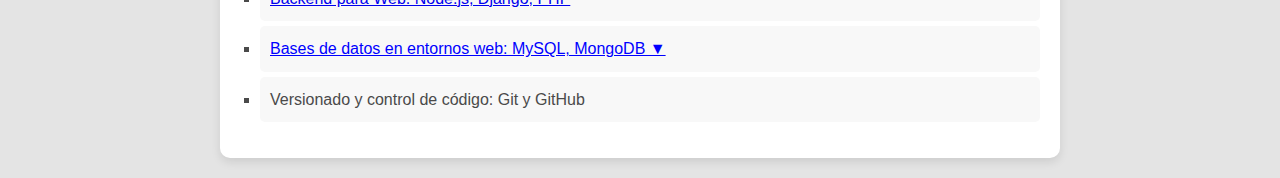
==== commit 4f86e442: "Merge pull request #18 from LucasGe8/lucasgodoy" ====
--- a/index.html
+++ b/index.html
@@ -126,8 +126,8 @@
         <ul>
             <li>Frameworks CSS: Bootstrap, Tailwind</li>
             <li>Preprocesadores CSS: SASS, LESS</li>
-            <li>JavaScript y Frameworks: React, Angular, Vue.js</li>
-            <li>Backend para Web: Node.js, Django, PHP</li>
+            <li><a href="javayframeworks.html">JavaScript y Frameworks: React, Angular, Vue.js</a></li>
+            <li><a href="backendweb.html">Backend para Web: Node.js, Django, PHP</a></li>
             <li>
                 <span class="toggle-button" onclick="toggleInfo()">Bases de datos en entornos web: MySQL, MongoDB ▼</span>
                 <div id="db-info">
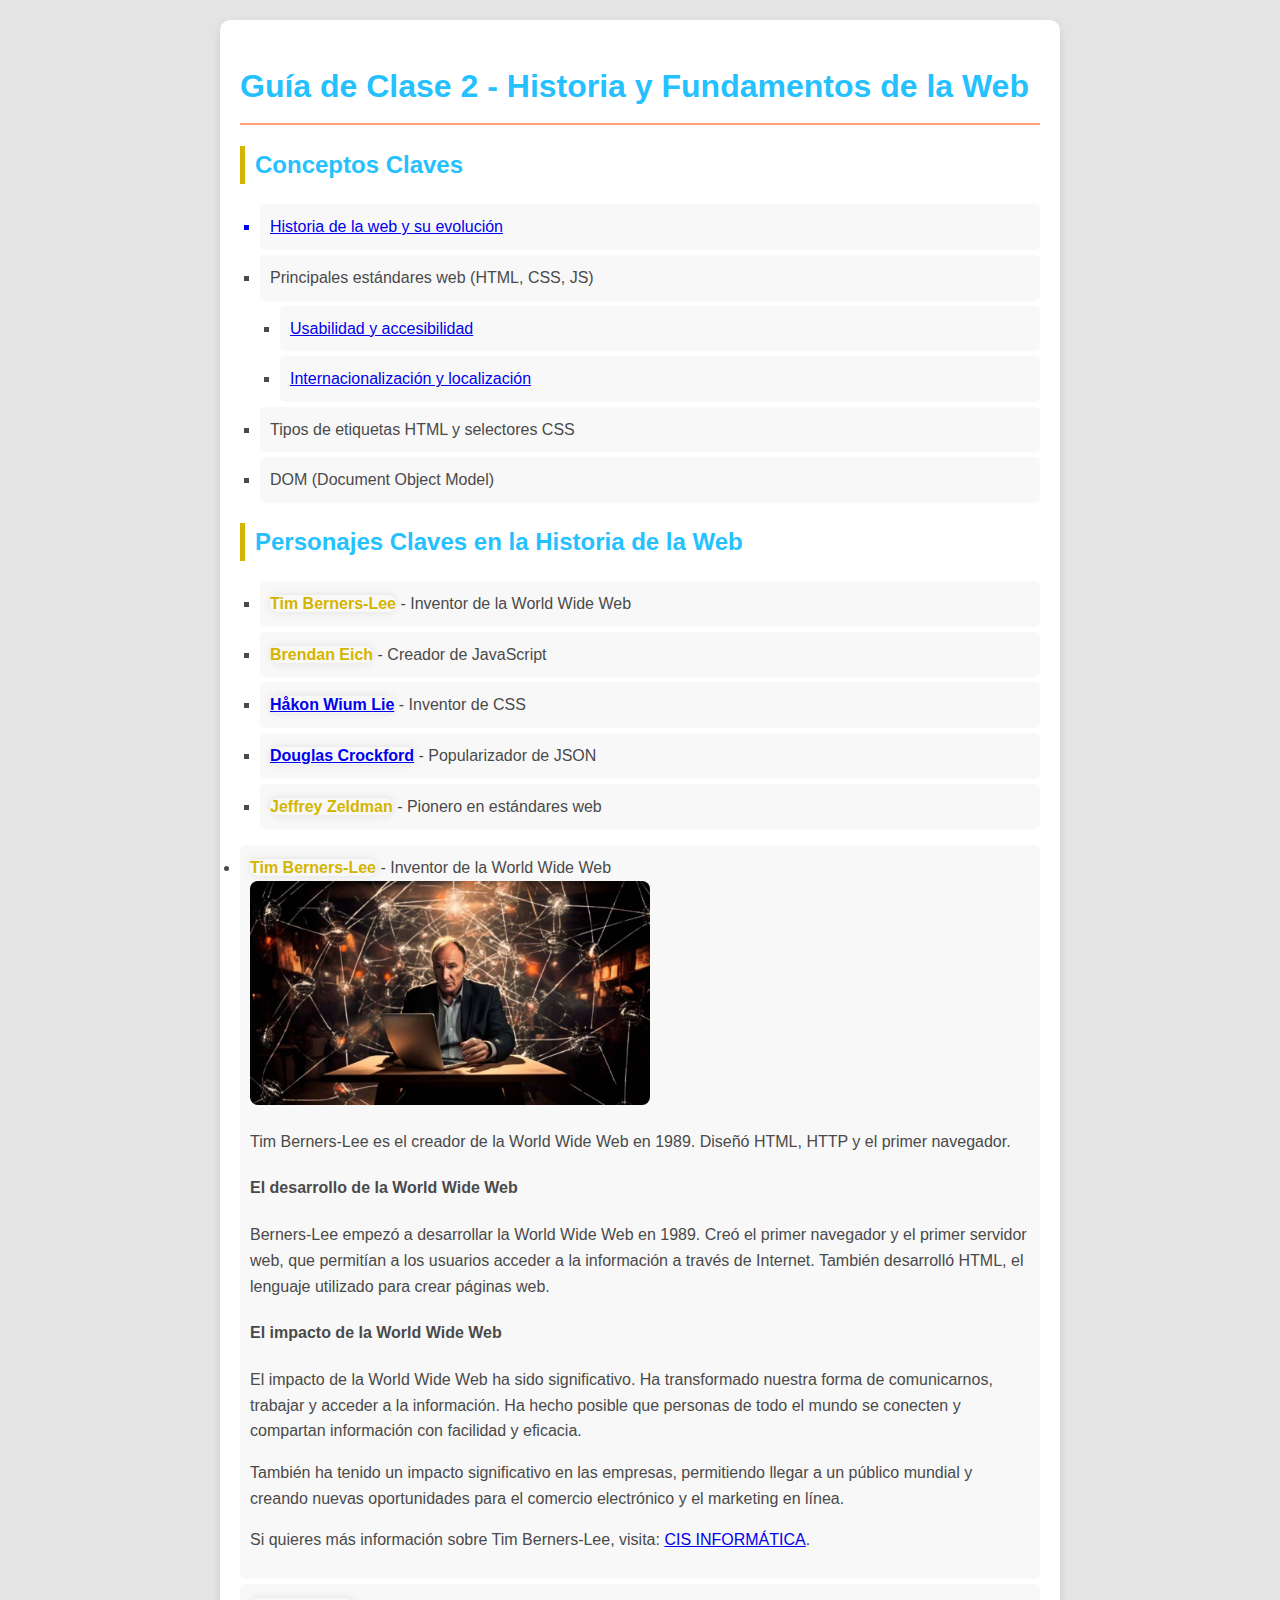
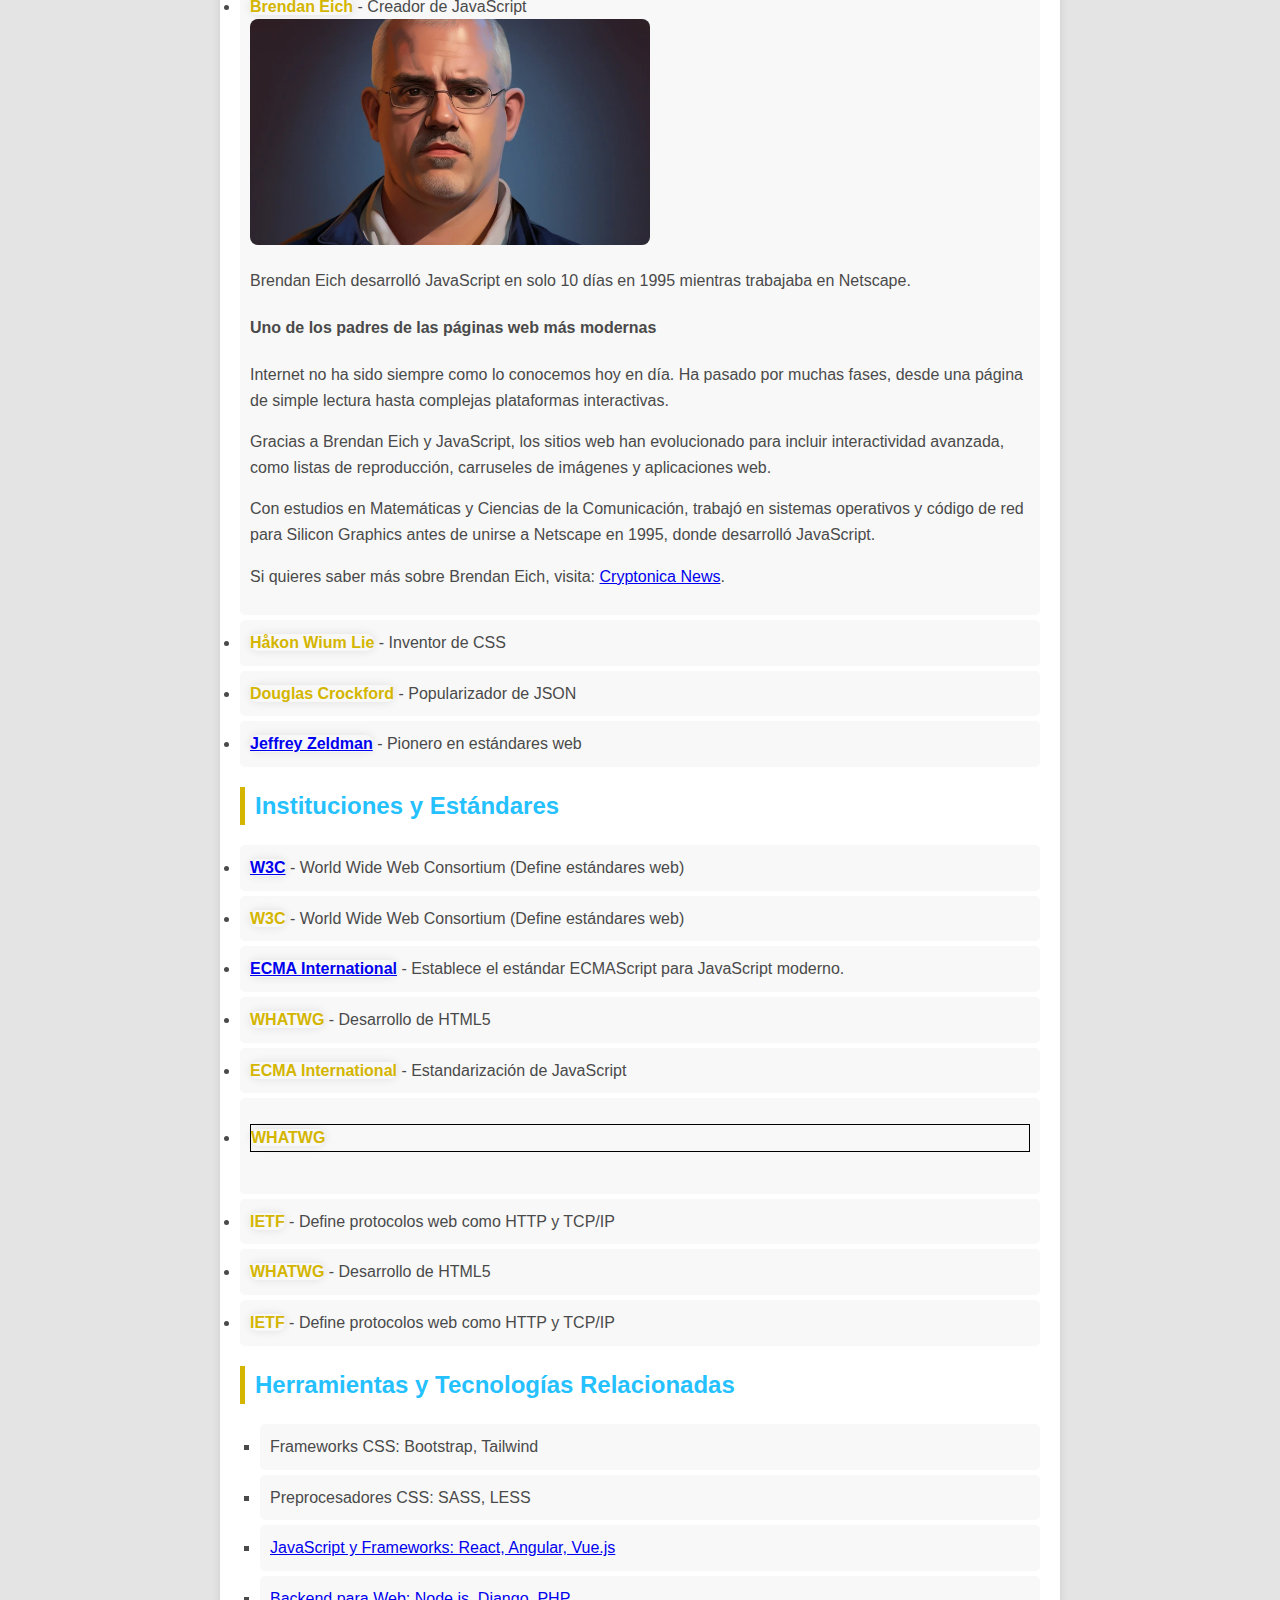
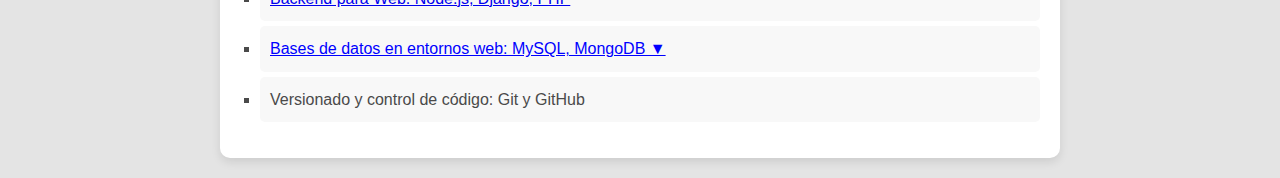
==== commit 5a05cced: "cambios para pull request de rossmary" ====
--- a/index.html
+++ b/index.html
@@ -22,6 +22,7 @@
             color: blue;
             text-decoration: underline;
         }
+
         #db-info {
             display: none;
             margin-top: 10px;
@@ -39,10 +40,16 @@
 
         <h2>Conceptos Claves</h2>
         <ul>
-            <a href="./historia-web.html"><li>Historia de la web y su evolución</li></a>
+            <a href="./historia-web.html">
+                <li>Historia de la web y su evolución</li>
+            </a>
             <li>Principales estándares web (HTML, CSS, JS)</li>
-            <ul><li><a href="usabilidad-accesibilidad.html">Usabilidad y accesibilidad</a></li></ul>
-            <ul><li><a href="internacionalizacion-localizacion.html">Internacionalización y localización</a></li></ul>
+            <ul>
+                <li><a href="usabilidad-accesibilidad.html">Usabilidad y accesibilidad</a></li>
+            </ul>
+            <ul>
+                <li><a href="internacionalizacion-localizacion.html">Internacionalización y localización</a></li>
+            </ul>
             <li>Tipos de etiquetas HTML y selectores CSS</li>
             <li>DOM (Document Object Model)</li>
         </ul>
@@ -52,73 +59,94 @@
 
             <li><strong>Tim Berners-Lee</strong> - Inventor de la World Wide Web</li>
             <li><strong>Brendan Eich</strong> - Creador de JavaScript</li>
-            <li><strong><a href="HaakonWiumLie.html">Håkon Wium Lie</a></strong> - Inventor de CSS</li>
-            <li><strong><a href="DouglasCrockford.html">Douglas Crockford</a></strong> - Popularizador de JSON</li>
+            <li><strong><a href="ivanSosaAportes/haakon/HaakonWiumLie.html">Håkon Wium Lie</a></strong> - Inventor de
+                CSS</li>
+            <li><strong><a href="ivanSosaAportes/douglas/DouglasCrockford.html">Douglas Crockford</a></strong> -
+                Popularizador de JSON</li>
             <li><strong>Jeffrey Zeldman</strong> - Pionero en estándares web</li>
         </ul>
 
-            <li>
-                <strong>Tim Berners-Lee</strong> - Inventor de la World Wide Web  
-                <br>
-                <img src="tim.jpg" alt="Foto de Tim Berners-Lee" width="400">
-                <p>Tim Berners-Lee es el creador de la World Wide Web en 1989. Diseñó HTML, HTTP y el primer navegador.</p>
-                <h4>El desarrollo de la World Wide Web</h4>
-                <p>Berners-Lee empezó a desarrollar la World Wide Web en 1989. Creó el primer navegador y el primer servidor web, que permitían a los usuarios acceder a la información a través de Internet. También desarrolló HTML, el lenguaje utilizado para crear páginas web.</p>
-                <h4>El impacto de la World Wide Web</h4>
-                <p>El impacto de la World Wide Web ha sido significativo. Ha transformado nuestra forma de comunicarnos, trabajar y acceder a la información. Ha hecho posible que personas de todo el mundo se conecten y compartan información con facilidad y eficacia.</p>
-                <p>También ha tenido un impacto significativo en las empresas, permitiendo llegar a un público mundial y creando nuevas oportunidades para el comercio electrónico y el marketing en línea.</p>
-                <p>Si quieres más información sobre Tim Berners-Lee, visita: 
-                    <a href="https://www.cisinformatica.cat/es/tim-berners-lee-que-invento/#:~:text=Berners%2DLee%20empez%C3%B3%20a%20desarrollar,utilizado%20para%20crear%20p%C3%A1ginas%20web." target="_blank">CIS Informática</a>.
-                </p>
-            </li>
-            
-            <li>
-                <strong>Brendan Eich</strong> - Creador de JavaScript  
-                <br>
-                <img src="Brendan.webp" alt="Foto de Brendan Eich" width="400">
-                <p>Brendan Eich desarrolló JavaScript en solo 10 días en 1995 mientras trabajaba en Netscape.</p>
-                <h4>Uno de los padres de las páginas web más modernas</h4>
-                <p>Internet no ha sido siempre como lo conocemos hoy en día. Ha pasado por muchas fases, desde una página de simple lectura hasta complejas plataformas interactivas.</p>
-                <p>Gracias a Brendan Eich y JavaScript, los sitios web han evolucionado para incluir interactividad avanzada, como listas de reproducción, carruseles de imágenes y aplicaciones web.</p>
-                <p>Con estudios en Matemáticas y Ciencias de la Comunicación, trabajó en sistemas operativos y código de red para Silicon Graphics antes de unirse a Netscape en 1995, donde desarrolló JavaScript.</p>
-                <p>Si quieres saber más sobre Brendan Eich, visita: 
-                    <a href="https://cryptonica.news/es/people/eich-brendan" target="_blank">Cryptonica News</a>.
-                </p>
-            </li>
-            
-            <li><strong>Håkon Wium Lie</strong> - Inventor de CSS</li>
-            <li><strong>Douglas Crockford</strong> - Popularizador de JSON</li>
-            <li><strong><a href="jeffrey-zeldman.html">Jeffrey Zeldman</a></strong> - Pionero en estándares web</li>
+        <li>
+            <strong>Tim Berners-Lee</strong> - Inventor de la World Wide Web
+            <br>
+            <img src="tim.jpg" alt="Foto de Tim Berners-Lee" width="400">
+            <p>Tim Berners-Lee es el creador de la World Wide Web en 1989. Diseñó HTML, HTTP y el primer navegador.</p>
+            <h4>El desarrollo de la World Wide Web
+            </h4>
+            <p>Berners-Lee empezó a desarrollar la World Wide Web en 1989. Creó el primer navegador y el primer servidor
+                web, que permitían a los usuarios acceder a la información a través de Internet. También desarrolló
+                HTML, el lenguaje utilizado para crear páginas web.</p>
+            <h4>El impacto de la World Wide Web</h4>
+            <p>El impacto de la World Wide Web ha sido significativo. Ha transformado nuestra forma de comunicarnos,
+                trabajar y acceder a la información. Ha hecho posible que personas de todo el mundo se conecten y
+                compartan información con facilidad y eficacia.</p>
+            <p>También ha tenido un impacto significativo en las empresas, permitiendo llegar a un público mundial y
+                creando nuevas oportunidades para el comercio electrónico y el marketing en línea.</p>
+            <p>Si quieres más información sobre Tim Berners-Lee, visita:
+                <a href="https://www.cisinformatica.cat/es/tim-berners-lee-que-invento/#:~:text=Berners%2DLee%20empez%C3%B3%20a%20desarrollar,utilizado%20para%20crear%20p%C3%A1ginas%20web."
+                    target="_blank">CIS INFORMÁTICA</a>.
+            </p>
+
+        </li>
+
+        <li>
+            <strong>Brendan Eich</strong> - Creador de JavaScript
+            <br>
+            <img src="Brendan.webp" alt="Foto de Brendan Eich" width="400">
+            <p>Brendan Eich desarrolló JavaScript en solo 10 días en 1995 mientras trabajaba en Netscape.</p>
+            <h4>Uno de los padres de las páginas web más modernas</h4>
+            <p>Internet no ha sido siempre como lo conocemos hoy en día. Ha pasado por muchas fases, desde una página de
+                simple lectura hasta complejas plataformas interactivas.</p>
+            <p>Gracias a Brendan Eich y JavaScript, los sitios web han evolucionado para incluir interactividad
+                avanzada, como listas de reproducción, carruseles de imágenes y aplicaciones web.</p>
+            <p>Con estudios en Matemáticas y Ciencias de la Comunicación, trabajó en sistemas operativos y código de red
+                para Silicon Graphics antes de unirse a Netscape en 1995, donde desarrolló JavaScript.</p>
+            <p>Si quieres saber más sobre Brendan Eich, visita:
+                <a href="https://cryptonica.news/es/people/eich-brendan" target="_blank">Cryptonica News</a>.
+            </p>
+        </li>
+
+        <li><strong>Håkon Wium Lie</strong> - Inventor de CSS</li>
+        <li><strong>Douglas Crockford</strong> - Popularizador de JSON</li>
+        <li><strong><a href="jeffrey-zeldman.html">Jeffrey Zeldman</a></strong> - Pionero en estándares web</li>
 
         </ul>
-        
-        
+
+
         <h2>Instituciones y Estándares</h2>
 
-            <li><strong><a href="wilson.html" target="_blank">W3C</a></strong> - World Wide Web Consortium (Define estándares web)</li>
+        <li><strong><a href="wilson.html" target="_blank">W3C</a></strong> - World Wide Web Consortium (Define
+            estándares web)</li>
 
-            <li><strong>W3C</strong> - World Wide Web Consortium (Define estándares web)</li>
+        <li><strong>W3C</strong> - World Wide Web Consortium (Define estándares web)</li>
 
-            <li>
-                <strong><a href="EcmaInternational.html" target="_blank">ECMA International</a></strong> - Establece el estándar ECMAScript para JavaScript moderno.
-            </li>
-            <li><strong>WHATWG</strong> - Desarrollo de HTML5</li>
+        <li>
+            <strong><a href="EcmaInternational.html" target="_blank">ECMA International</a></strong> - Establece el
+            estándar ECMAScript para JavaScript moderno.
+        </li>
+        <li><strong>WHATWG</strong> - Desarrollo de HTML5</li>
 
 
-            <li><strong>ECMA International</strong> - Estandarización de JavaScript</li>
+        <li><strong>ECMA International</strong> - Estandarización de JavaScript</li>
 
-            <li>
-                <p class="title"><strong>WHATWG</strong></p>
-                <p class="content">
-                    The Web Hypertext Application Technology Working Group (WHATWG) is a community of people interested in evolving HTML and related technologies. The WHATWG was founded by individuals from Apple Inc., the Mozilla Foundation and Opera Software, leading web browser vendors in 2004.[2][3]
-                    WHATWG is responsible for maintaining multiple web-related technical standards, including the specifications for the HyperText Markup Language (HTML) and the Document Object Model (DOM).[4][5] The central organizational membership and control of WHATWG – its "Steering Group" – consists of Apple, Mozilla, Google, and Microsoft. WHATWG community members work with the editor of the specifications to ensure correct implementation.[6]
-                    <a href="https://en.wikipedia.org/wiki/WHATWG">Para mas informacion ingrese aqui</a>
-                </p>
-            </li>
+        <li>
+            <p class="title"><strong>WHATWG</strong></p>
+            <p class="content">
+                The Web Hypertext Application Technology Working Group (WHATWG) is a community of people interested in
+                evolving HTML and related technologies. The WHATWG was founded by individuals from Apple Inc., the
+                Mozilla Foundation and Opera Software, leading web browser vendors in 2004.[2][3]
+                WHATWG is responsible for maintaining multiple web-related technical standards, including the
+                specifications for the HyperText Markup Language (HTML) and the Document Object Model (DOM).[4][5] The
+                central organizational membership and control of WHATWG – its "Steering Group" – consists of Apple,
+                Mozilla, Google, and Microsoft. WHATWG community members work with the editor of the specifications to
+                ensure correct implementation.[6]
+                <a href="https://en.wikipedia.org/wiki/WHATWG">Para mas informacion ingrese aqui</a>
+            </p>
+        </li>
 
-            <li><strong>IETF</strong> - Define protocolos web como HTTP y TCP/IP</li>
-            <li><strong>WHATWG</strong> - Desarrollo de HTML5</li>
-            <li><a href="IETF_Ale_Rojas.html"></a><strong>IETF</strong> - Define protocolos web como HTTP y TCP/IP</li>
+        <li><strong>IETF</strong> - Define protocolos web como HTTP y TCP/IP</li>
+        <li><strong>WHATWG</strong> - Desarrollo de HTML5</li>
+        <li><a href="IETF_Ale_Rojas.html"></a><strong>IETF</strong> - Define protocolos web como HTTP y TCP/IP</li>
 
         </ul>
 
@@ -129,10 +157,13 @@
             <li><a href="javayframeworks.html">JavaScript y Frameworks: React, Angular, Vue.js</a></li>
             <li><a href="backendweb.html">Backend para Web: Node.js, Django, PHP</a></li>
             <li>
-                <span class="toggle-button" onclick="toggleInfo()">Bases de datos en entornos web: MySQL, MongoDB ▼</span>
+                <span class="toggle-button" onclick="toggleInfo()">Bases de datos en entornos web: MySQL, MongoDB
+                    ▼</span>
                 <div id="db-info">
-                    <p><strong>MySQL:</strong> Sistema de gestión de bases de datos relacional. Más información en: <a href="https://es.wikipedia.org/wiki/Base_de_datos_relacional" target="_blank">MySQL</a></p>
-                    <p><strong>MongoDB:</strong> Base de datos NoSQL orientada a documentos. Más información en: <a href="https://es.wikipedia.org/wiki/NoSQL" target="_blank">MongoDB</a></p>
+                    <p><strong>MySQL:</strong> Sistema de gestión de bases de datos relacional. Más información en: <a
+                            href="https://es.wikipedia.org/wiki/Base_de_datos_relacional" target="_blank">MySQL</a></p>
+                    <p><strong>MongoDB:</strong> Base de datos NoSQL orientada a documentos. Más información en: <a
+                            href="https://es.wikipedia.org/wiki/NoSQL" target="_blank">MongoDB</a></p>
                 </div>
             </li>
             <li>Versionado y control de código: Git y GitHub</li>
--- a/styles.css
+++ b/styles.css
@@ -18,12 +18,6 @@
 
 }
 
-=======
-    margin: 20px;
-    padding: 20px;
-    background-color: #f4f4f4;
-    text-align: center;
-}
 
 h1, h2, h3 {
     color: #333;
@@ -110,7 +104,7 @@
     max-height: 500px;
     transition: max-height 0.25s ease-in;
 }
-=======
+
 img {
     max-width: 100%;
     height: auto;
